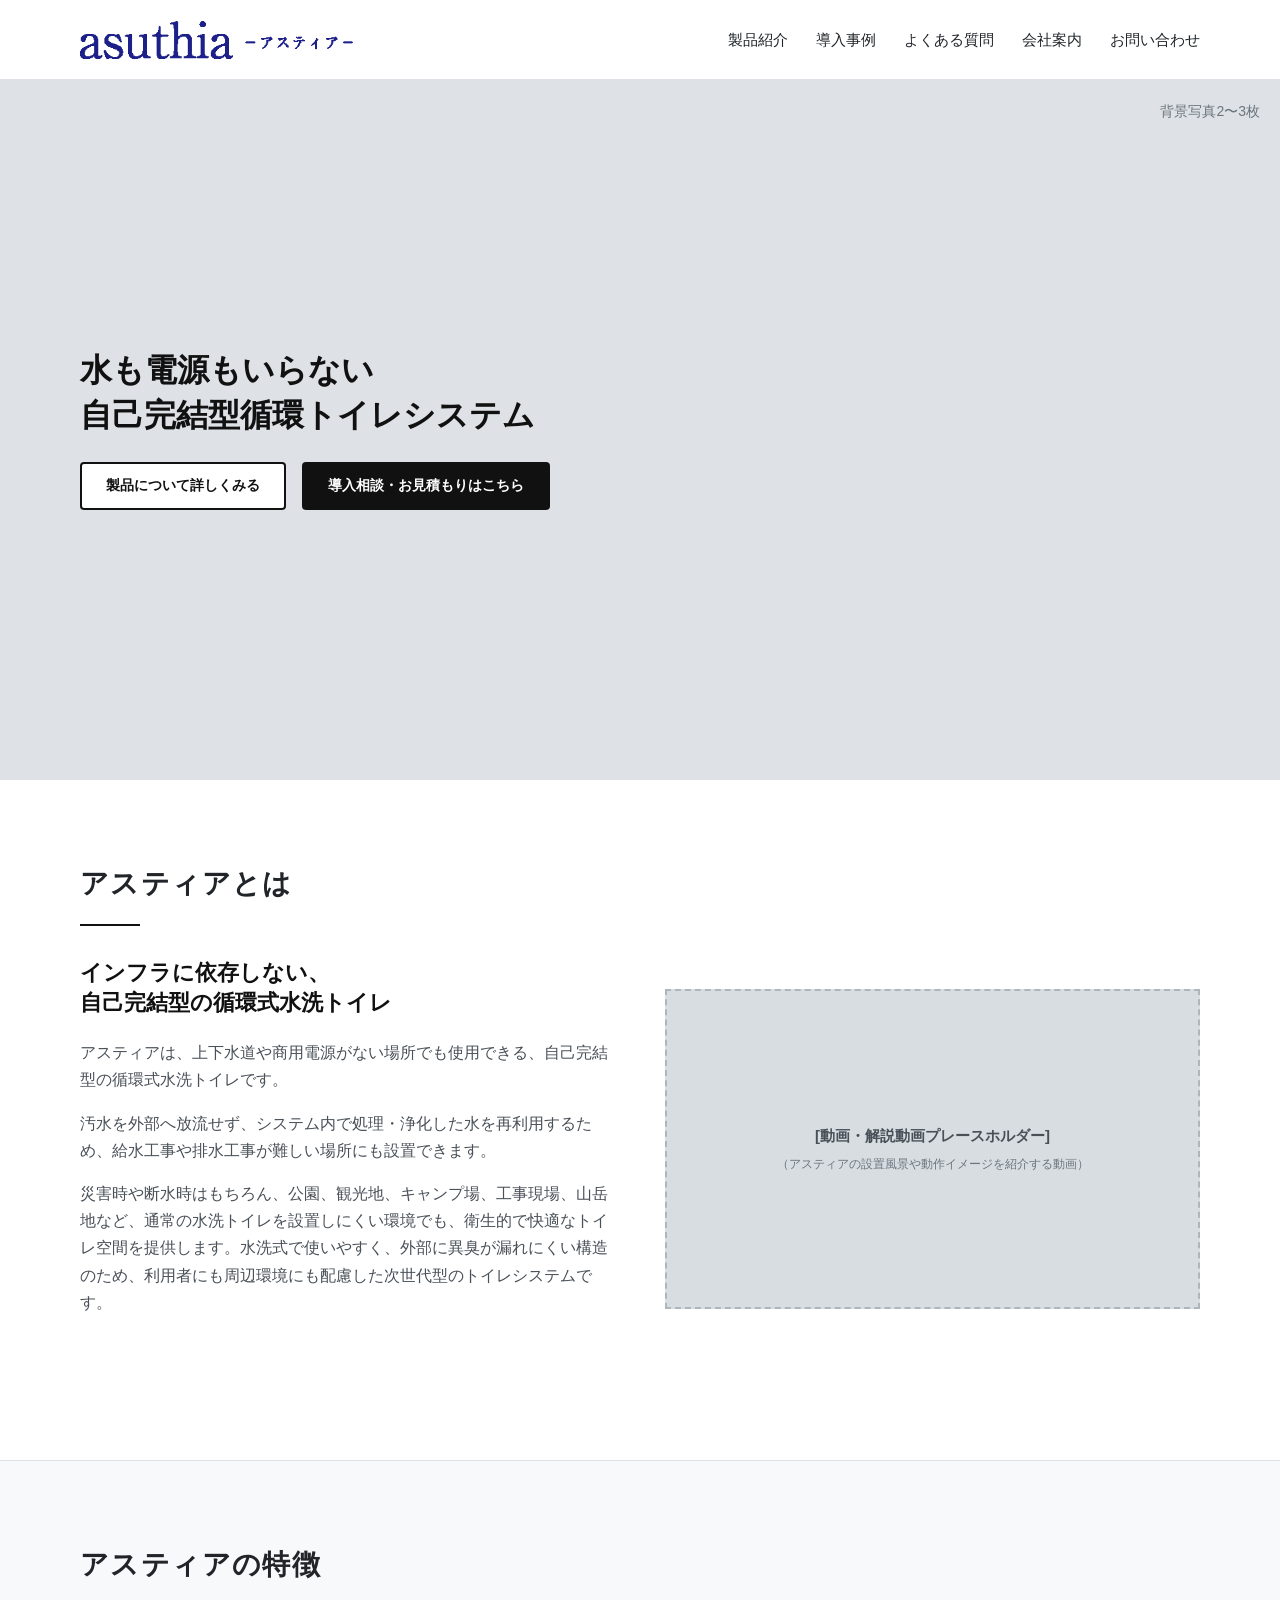
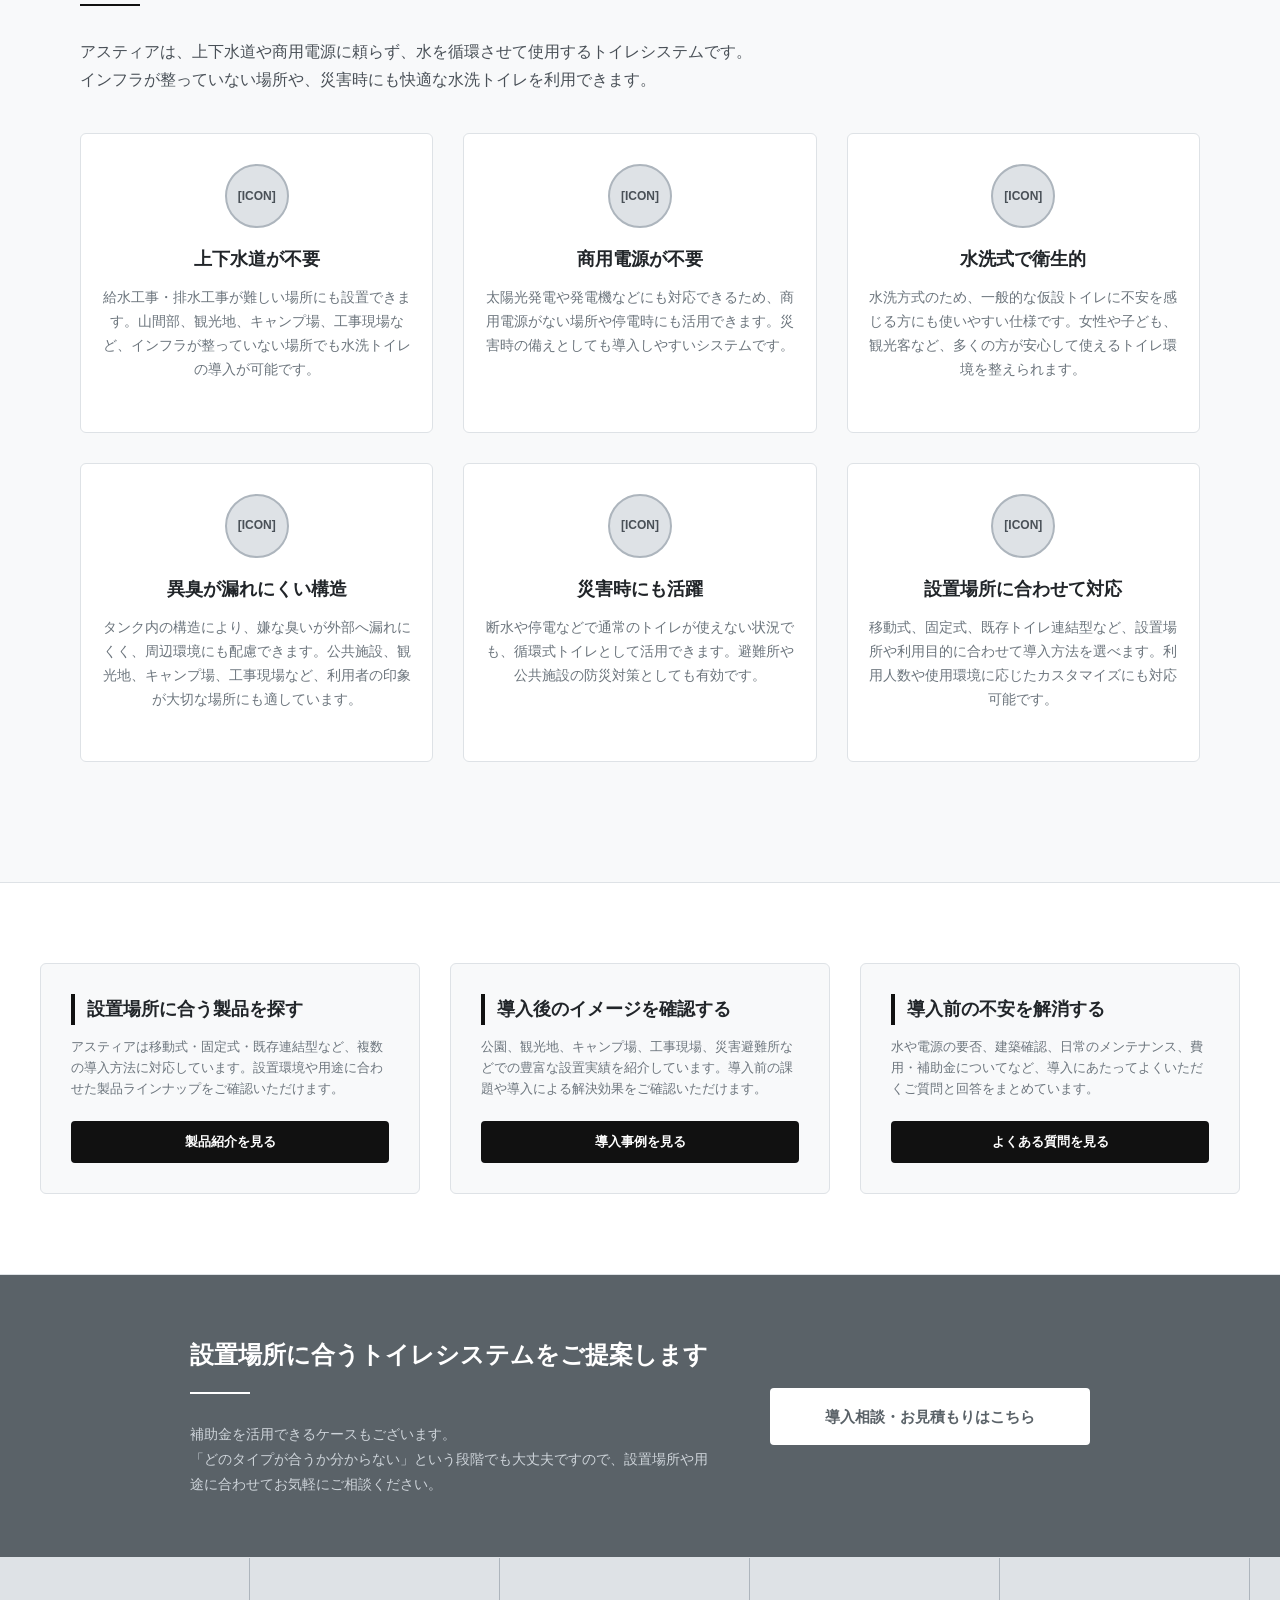
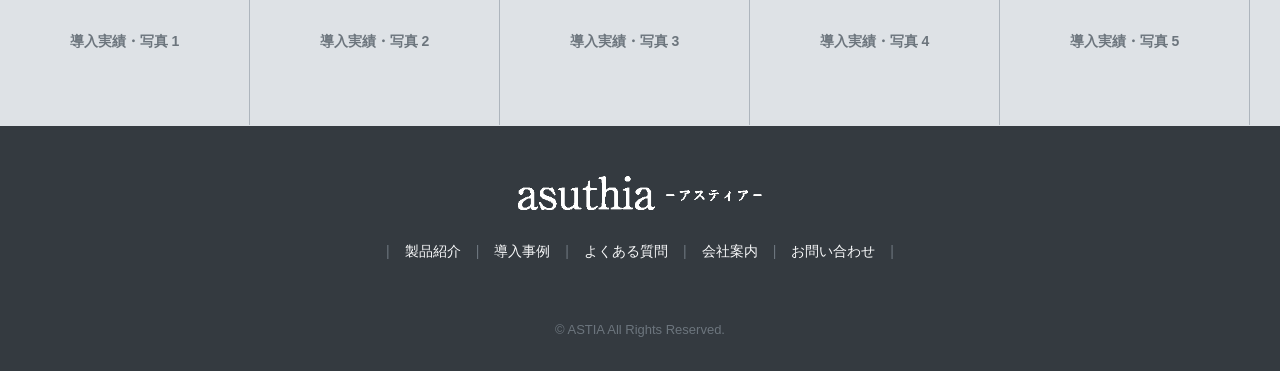
==== index.html @ 79b29692 "Initial commit with ASTIA wireframe updates" ====
<!DOCTYPE html>
<html lang="ja">
<head>
  <meta charset="UTF-8">
  <meta name="viewport" content="width=device-width, initial-scale=1.0">
  <title>ワイヤーフレーム：トップページ | アスティア (ASTIA)</title>
  <link rel="stylesheet" href="style.css">
</head>
<body>

  <!-- 共通ヘッダー -->
  <header class="site-header">
    <div class="header-inner">
      <a href="index.html" class="site-logo">
        <img src="logo.png" alt="asuthia -アスティア-">
      </a>
      <nav class="global-nav">
        <ul>
          <li><a href="product.html">製品紹介</a></li>
          <li><a href="cases.html">導入事例</a></li>
          <li><a href="faq.html">よくある質問</a></li>
          <li><a href="company.html">会社案内</a></li>
          <li><a href="contact.html">お問い合わせ</a></li>
        </ul>
      </nav>
    </div>
  </header>

  <main>
    <!-- 1-1. メインビジュアル (背景写真スライド余白なし・コピー及びCTAボタン) -->
    <section class="ph-mv-full">
      <div class="ph-mv-bg-label">背景写真2〜3枚</div>
      <div class="container" style="position: relative; z-index: 2; text-align: left;">
        <h1 style="font-size: 32px; font-weight: 800; color: #111; line-height: 1.4; margin-bottom: 24px;">
          水も電源もいらない<br>
          自己完結型循環トイレシステム
        </h1>
        <div class="btn-group btn-group-fv">
          <a href="product.html" class="btn btn-secondary">製品について詳しくみる</a>
          <a href="contact.html" class="btn btn-primary">導入相談・お見積もりはこちら</a>
        </div>
      </div>
    </section>

    <!-- 1-2. アスティアとは（テキスト＋動画） -->
    <section class="section">
      <div class="container">
        <h2 class="section-title">アスティアとは</h2>
        <div class="grid-2">
          <div class="text-area">
            <h3 style="font-size: 22px; font-weight: 700; margin-bottom: 20px; line-height: 1.4; color: var(--color-black);">
              インフラに依存しない、<br>自己完結型の循環式水洗トイレ
            </h3>
            <p style="color: #495057; margin-bottom: 16px; line-height: 1.7;">
              アスティアは、上下水道や商用電源がない場所でも使用できる、自己完結型の循環式水洗トイレです。
            </p>
            <p style="color: #495057; margin-bottom: 16px; line-height: 1.7;">
              汚水を外部へ放流せず、システム内で処理・浄化した水を再利用するため、給水工事や排水工事が難しい場所にも設置できます。
            </p>
            <p style="color: #495057; margin-bottom: 24px; line-height: 1.7;">
              災害時や断水時はもちろん、公園、観光地、キャンプ場、工事現場、山岳地など、通常の水洗トイレを設置しにくい環境でも、衛生的で快適なトイレ空間を提供します。水洗式で使いやすく、外部に異臭が漏れにくい構造のため、利用者にも周辺環境にも配慮した次世代型のトイレシステムです。
            </p>
          </div>
          <div class="video-area">
            <div class="placeholder-box ph-video">
              [動画・解説動画プレースホルダー]<br>
              <span class="sub-label">（アスティアの設置風景や動作イメージを紹介する動画）</span>
            </div>
          </div>
        </div>
      </div>
    </section>

    <!-- 1-3. アスティアの特徴 -->
    <section class="section bg-light">
      <div class="container">
        <h2 class="section-title">アスティアの特徴</h2>
        <p class="lead-text text-left" style="margin-bottom: 40px; line-height: 1.7; color: #495057; max-width: 900px;">
          アスティアは、上下水道や商用電源に頼らず、水を循環させて使用するトイレシステムです。<br>
          インフラが整っていない場所や、災害時にも快適な水洗トイレを利用できます。
        </p>
        <div class="grid-3">
          <!-- 特徴1 -->
          <div class="feature-card">
            <div class="feature-icon-ph">[ICON]</div>
            <h3 class="card-title">上下水道が不要</h3>
            <p class="card-text">
              給水工事・排水工事が難しい場所にも設置できます。山間部、観光地、キャンプ場、工事現場など、インフラが整っていない場所でも水洗トイレの導入が可能です。
            </p>
          </div>
          <!-- 特徴2 -->
          <div class="feature-card">
            <div class="feature-icon-ph">[ICON]</div>
            <h3 class="card-title">商用電源が不要</h3>
            <p class="card-text">
              太陽光発電や発電機などにも対応できるため、商用電源がない場所や停電時にも活用できます。災害時の備えとしても導入しやすいシステムです。
            </p>
          </div>
          <!-- 特徴3 -->
          <div class="feature-card">
            <div class="feature-icon-ph">[ICON]</div>
            <h3 class="card-title">水洗式で衛生的</h3>
            <p class="card-text">
              水洗方式のため、一般的な仮設トイレに不安を感じる方にも使いやすい仕様です。女性や子ども、観光客など、多くの方が安心して使えるトイレ環境を整えられます。
            </p>
          </div>
          <!-- 特徴4 -->
          <div class="feature-card">
            <div class="feature-icon-ph">[ICON]</div>
            <h3 class="card-title">異臭が漏れにくい構造</h3>
            <p class="card-text">
              タンク内の構造により、嫌な臭いが外部へ漏れにくく、周辺環境にも配慮できます。公共施設、観光地、キャンプ場、工事現場など、利用者の印象が大切な場所にも適しています。
            </p>
          </div>
          <!-- 特徴5 -->
          <div class="feature-card">
            <div class="feature-icon-ph">[ICON]</div>
            <h3 class="card-title">災害時にも活躍</h3>
            <p class="card-text">
              断水や停電などで通常のトイレが使えない状況でも、循環式トイレとして活用できます。避難所や公共施設の防災対策としても有効です。
            </p>
          </div>
          <!-- 特徴6 -->
          <div class="feature-card">
            <div class="feature-icon-ph">[ICON]</div>
            <h3 class="card-title">設置場所に合わせて対応</h3>
            <p class="card-text">
              移動式、固定式、既存トイレ連結型など、設置場所や利用目的に合わせて導入方法を選べます。利用人数や使用環境に応じたカスタマイズにも対応可能です。
            </p>
          </div>
        </div>
      </div>
    </section>

    <!-- 1-4〜1-6. 各種案内（製品紹介・導入事例・よくある質問：1行3カラム・SWELLカードグリッド形式） -->
    <section class="section">
      <div class="container" style="max-width: 1350px;">
        <div class="grid-3" style="align-items: stretch; gap: 30px; margin-bottom: 0;">
          
          <!-- 1. 製品紹介 -->
          <div class="card" style="padding: 30px; background-color: var(--color-bg-light); border: 1px solid var(--color-border); border-radius: 6px; display: flex; flex-direction: column; justify-content: space-between; box-sizing: border-box;">
            <div>
              <h3 style="font-size: 18px; font-weight: 700; margin-bottom: 12px; border-left: 4px solid var(--color-black); padding-left: 12px; text-align: left;">設置場所に合う製品を探す</h3>
              <p style="font-size: 13px; color: var(--color-text-muted); margin-bottom: 20px; text-align: left; line-height: 1.6; min-height: 64px;">
                アスティアは移動式・固定式・既存連結型など、複数の導入方法に対応しています。設置環境や用途に合わせた製品ラインナップをご確認いただけます。
              </p>
            </div>
            <a href="product.html" class="btn btn-primary btn-sm" style="width: 100%; text-align: center;">製品紹介を見る</a>
          </div>

          <!-- 2. 導入事例 -->
          <div class="card" style="padding: 30px; background-color: var(--color-bg-light); border: 1px solid var(--color-border); border-radius: 6px; display: flex; flex-direction: column; justify-content: space-between; box-sizing: border-box;">
            <div>
              <h3 style="font-size: 18px; font-weight: 700; margin-bottom: 12px; border-left: 4px solid var(--color-black); padding-left: 12px; text-align: left;">導入後のイメージを確認する</h3>
              <p style="font-size: 13px; color: var(--color-text-muted); margin-bottom: 20px; text-align: left; line-height: 1.6; min-height: 64px;">
                公園、観光地、キャンプ場、工事現場、災害避難所などでの豊富な設置実績を紹介しています。導入前の課題や導入による解決効果をご確認いただけます。
              </p>
            </div>
            <a href="cases.html" class="btn btn-primary btn-sm" style="width: 100%; text-align: center;">導入事例を見る</a>
          </div>

          <!-- 3. よくある質問 -->
          <div class="card" style="padding: 30px; background-color: var(--color-bg-light); border: 1px solid var(--color-border); border-radius: 6px; display: flex; flex-direction: column; justify-content: space-between; box-sizing: border-box;">
            <div>
              <h3 style="font-size: 18px; font-weight: 700; margin-bottom: 12px; border-left: 4px solid var(--color-black); padding-left: 12px; text-align: left;">導入前の不安を解消する</h3>
              <p style="font-size: 13px; color: var(--color-text-muted); margin-bottom: 20px; text-align: left; line-height: 1.6; min-height: 64px;">
                水や電源の要否、建築確認、日常のメンテナンス、費用・補助金についてなど、導入にあたってよくいただくご質問と回答をまとめています。
              </p>
            </div>
            <a href="faq.html" class="btn btn-primary btn-sm" style="width: 100%; text-align: center;">よくある質問を見る</a>
          </div>

        </div>
      </div>
    </section>
  </main>

  <!-- フッター前CTAセクション -->
  <section class="footer-cta-section">
    <div class="container">
      <div class="footer-cta-inner" style="max-width: 900px; padding: 0;">
        <div class="grid-2" style="grid-template-columns: 1.6fr 1fr; gap: 40px; align-items: center; text-align: left; margin-bottom: 0;">
          <div>
            <h3 style="margin-bottom: 12px;">設置場所に合うトイレシステムをご提案します</h3>
            <p style="margin: 0; font-size: 14px;">補助金を活用できるケースもございます。<br>「どのタイプが合うか分からない」という段階でも大丈夫ですので、設置場所や用途に合わせてお気軽にご相談ください。</p>
          </div>
          <div style="text-align: right;">
            <a href="contact.html" class="btn btn-secondary" style="display: inline-block; width: 100%; max-width: 320px; text-align: center; box-sizing: border-box;">導入相談・お見積もりはこちら</a>
          </div>
        </div>
      </div>
    </div>
  </section>

  <!-- 無限スライダーセクション -->
  <section class="infinite-slider-section">
    <div class="slider-container">
      <div class="slider-track">
        <div class="slider-item">導入実績・写真 1</div>
        <div class="slider-item">導入実績・写真 2</div>
        <div class="slider-item">導入実績・写真 3</div>
        <div class="slider-item">導入実績・写真 4</div>
        <div class="slider-item">導入実績・写真 5</div>
        <div class="slider-item">導入実績・写真 6</div>
        <!-- ループ用（無限スクロール実現のために同一内容を複製） -->
        <div class="slider-item">導入実績・写真 1</div>
        <div class="slider-item">導入実績・写真 2</div>
        <div class="slider-item">導入実績・写真 3</div>
        <div class="slider-item">導入実績・写真 4</div>
        <div class="slider-item">導入実績・写真 5</div>
        <div class="slider-item">導入実績・写真 6</div>
      </div>
    </div>
  </section>

  <!-- 共通フッター -->
  <footer class="site-footer">
    <div class="container">
      <div class="footer-inner" style="display: flex; flex-direction: column; align-items: center; gap: 30px; margin-bottom: 30px;">
        <div class="footer-logo-area">
          <a href="index.html" class="footer-logo">
            <img src="logo.png" alt="asuthia -アスティア-">
          </a>
        </div>
        <div class="footer-links" style="display: flex; flex-wrap: wrap; justify-content: center; align-items: center; gap: 10px 15px; font-size: 14px; color: #6c757d;">
          <span>|</span>
          <a href="product.html" style="color: #f8f9fa;">製品紹介</a>
          <span>|</span>
          <a href="cases.html" style="color: #f8f9fa;">導入事例</a>
          <span>|</span>
          <a href="faq.html" style="color: #f8f9fa;">よくある質問</a>
          <span>|</span>
          <a href="company.html" style="color: #f8f9fa;">会社案内</a>
          <span>|</span>
          <a href="contact.html" style="color: #f8f9fa;">お問い合わせ</a>
          <span>|</span>
        </div>
      </div>
      <div class="copyright" style="text-align: center;">
        &copy; ASTIA All Rights Reserved.
      </div>
    </div>
  </footer>

  <script src="script.js"></script>
</body>
</html>
---- style.css ----
@charset "UTF-8";

/* ==========================================================================
   WordPress Theme "SWELL" Wireframe Stylesheet
   Project: Astia (アスティア) Web Site Wireframe
   Color Palette: White, Black, Gray (Monochrome)
   Layout: Desktop Only (1440px assumed, Max Content Width 1200px, Centered)
   ========================================================================== */

:root {
  --color-white: #ffffff;
  --color-bg-light: #f8f9fa;
  --color-bg-gray: #f1f3f5;
  --color-border: #dee2e6;
  --color-border-dark: #adb5bd;
  --color-text-main: #212529;
  --color-text-muted: #6c757d;
  --color-black: #111111;
  
  --font-family-main: -apple-system, BlinkMacSystemFont, "Helvetica Neue", "Segoe UI", "Hiragino Kaku Gothic ProN", "Hiragino Sans", "Meiryo", sans-serif;
  --max-width-container: 1200px;
}

* {
  box-sizing: border-box;
  margin: 0;
  padding: 0;
}

body {
  font-family: var(--font-family-main);
  color: var(--color-text-main);
  background-color: var(--color-white);
  line-height: 1.7;
  font-size: 16px;
  min-width: 1280px; /* Desktop only assumed */
}

a {
  color: inherit;
  text-decoration: none;
  transition: opacity 0.2s ease, color 0.2s ease;
}

a:hover {
  opacity: 0.7;
}

ul, ol {
  list-style: none;
}

img {
  max-width: 100%;
  height: auto;
  display: block;
}

/* --- Container & Layout --- */
.container {
  width: 100%;
  max-width: var(--max-width-container);
  margin: 0 auto;
  padding: 0 40px;
}

.section {
  padding: 80px 0;
  border-bottom: 1px solid var(--color-border);
}

.section.bg-light {
  background-color: var(--color-bg-light);
}

.section.bg-gray {
  background-color: var(--color-bg-gray);
}

/* --- Wireframe Notice Bar (UI Prototype Indicator) --- */
.wireframe-notice {
  background-color: #212529;
  color: #f8f9fa;
  font-size: 13px;
  padding: 10px 0;
  text-align: center;
  border-bottom: 1px solid #495057;
}
.wireframe-notice span {
  display: inline-block;
  margin: 0 10px;
  padding: 2px 8px;
  background: #343a40;
  border-radius: 3px;
}

/* --- Common Header (SWELL Style) --- */
.site-header {
  background-color: var(--color-white);
  border-bottom: 1px solid var(--color-border); /* 下線を薄いグレーに変更 */
  position: sticky;
  top: 0;
  z-index: 1000;
  height: 80px;
  display: flex;
  align-items: center;
}

.header-inner {
  display: flex;
  justify-content: space-between;
  align-items: center;
  width: 100%;
  max-width: var(--max-width-container);
  margin: 0 auto;
  padding: 0 40px;
}

.site-logo {
  display: inline-flex;
  align-items: center;
}

.site-logo img {
  height: 38px;
  width: auto;
  display: block;
}

.logo-placeholder {
  width: 180px;
  height: 44px;
  background-color: #e9ecef;
  border: 2px solid #ced4da;
  display: flex;
  align-items: center;
  justify-content: center;
  font-weight: bold;
  font-size: 14px;
  color: #495057;
  letter-spacing: 0.05em;
}

.global-nav ul {
  display: flex;
  align-items: center;
  gap: 28px;
}

.global-nav a {
  font-size: 15px;
  font-weight: 500;
  color: var(--color-text-main);
  padding: 8px 0;
  position: relative;
}

.global-nav a.active {
  font-weight: 700;
  border-bottom: 2px solid var(--color-black);
}

.header-cta {
  margin-left: 16px;
}

/* --- Footer CTA Section (フッター前CTAセクション：濃いめのグレー) --- */
.footer-cta-section {
  background-color: #5a6268; /* コンテンツヘッダーと同じグレーに変更 */
  color: #ffffff;
  padding: 60px 0;
  text-align: center;
  border-bottom: none;
}

.footer-cta-inner {
  max-width: 800px;
  margin: 0 auto;
  padding: 0 40px;
}

.footer-cta-section h3 {
  font-size: 24px;
  font-weight: 700;
  margin-bottom: 16px;
  color: #ffffff;
  position: relative;
  padding-bottom: 16px;
}

.footer-cta-section h3::after {
  content: "";
  display: block;
  width: 60px;
  height: 2px;
  background-color: #ffffff; /* 背景が濃いグレーのため白線に設定 */
  margin: 16px 0 0;
}

.footer-cta-section p {
  font-size: 15px;
  color: #ced4da;
  margin-bottom: 24px;
  line-height: 1.8;
}

.footer-cta-section .btn {
  background-color: #ffffff;
  color: #5a6268; /* 文字色をセクション背景色と同じに統一 */
  border-color: #ffffff;
}

.footer-cta-section .btn:hover {
  background-color: #f1f3f5;
  color: #5a6268;
}

/* --- Common Footer (SWELL Style) --- */
.site-footer {
  background-color: #343a40; /* 濃いめのグレーに変更 */
  color: #f8f9fa;
  padding: 50px 0 30px;
}

.footer-inner {
  display: flex;
  justify-content: space-between;
  align-items: flex-start;
  gap: 60px;
  margin-bottom: 40px;
}

.footer-logo-area {
  flex-shrink: 0;
}

.footer-logo img {
  height: 34px;
  width: auto;
  display: block;
  filter: brightness(0) invert(1); /* 濃い背景用にロゴを白く反転 */
}

.footer-sitemap {
  display: grid;
  grid-template-columns: repeat(3, 1fr);
  gap: 40px;
}

.footer-sitemap h4 {
  font-size: 15px;
  font-weight: bold;
  color: #ffffff;
  margin-bottom: 16px;
  border-bottom: 1px solid #495057;
  padding-bottom: 8px;
}

.footer-sitemap ul li {
  margin-bottom: 12px;
}

.footer-sitemap ul a {
  font-size: 14px;
  color: #ced4da;
}

.copyright {
  text-align: center;
  font-size: 13px;
  color: #6c757d;
  border-top: 1px solid #343a40;
  padding-top: 24px;
}

/* --- Buttons --- */
.btn {
  display: inline-flex;
  align-items: center;
  justify-content: center;
  padding: 14px 32px;
  font-size: 15px;
  font-weight: 600;
  border-radius: 4px;
  cursor: pointer;
  text-align: center;
  transition: all 0.2s ease;
  white-space: nowrap;
}

.btn-primary {
  background-color: var(--color-black);
  color: var(--color-white);
  border: 2px solid var(--color-black);
}

.btn-primary:hover {
  background-color: #343a40;
  border-color: #343a40;
  opacity: 1;
}

.btn-secondary {
  background-color: var(--color-white);
  color: var(--color-black);
  border: 2px solid var(--color-black);
}

.btn-secondary:hover {
  background-color: #f1f3f5;
  opacity: 1;
}

.btn-lg {
  padding: 18px 44px;
  font-size: 16px;
}

.btn-sm {
  padding: 8px 20px;
  font-size: 13px;
}

.btn-group {
  display: flex;
  gap: 16px;
  justify-content: center;
  flex-wrap: wrap;
  margin-top: 24px;
}

.section-title {
  font-size: 28px;
  font-weight: 700;
  text-align: left; /* センター寄せから左揃えに変更 */
  margin-bottom: 16px;
  letter-spacing: 0.05em;
  position: relative;
  padding-bottom: 16px;
}

.section-title::after {
  content: "";
  display: block;
  width: 60px;
  height: 2px;
  background-color: var(--color-black);
  margin: 16px 0 0; /* アンダーラインを左寄せに調整 */
}

.lead-text {
  text-align: center;
  font-size: 16px;
  color: var(--color-text-muted);
  max-width: 800px;
  margin: 0 auto 40px;
}

.lead-text.text-left {
  text-align: left;
  margin: 0 0 30px 0;
}

.page-header {
  background-color: #5a6268; /* やや薄めのミディアムグレーに変更 */
  padding: 90px 0; /* 高さをさらに1.5倍に拡張（60px -> 90px） */
  border-bottom: 1px solid #6c757d; /* 境界線も少し薄めのグレーに調整 */
}

.page-title {
  font-size: 22px; /* フォントを小さく調整（32px -> 22px） */
  font-weight: 700;
  color: #ffffff; /* フォントカラーを白に変更 */
  margin-bottom: 0; /* 下部マージンを排除しセンター配置を均等に */
}

/* --- Breadcrumb --- */
.breadcrumb {
  font-size: 13px;
  color: var(--color-text-muted);
  margin-bottom: 16px;
}
.breadcrumb a {
  color: var(--color-text-muted);
}
.breadcrumb span {
  margin: 0 8px;
}

/* --- Placeholders --- */
.placeholder-box {
  background-color: #e9ecef;
  border: 2px dashed #adb5bd;
  color: #495057;
  display: flex;
  flex-direction: column;
  align-items: center;
  justify-content: center;
  text-align: center;
  padding: 30px;
  font-weight: 600;
  font-size: 15px;
  position: relative;
  overflow: hidden;
}

.placeholder-box span.sub-label {
  font-size: 12px;
  font-weight: normal;
  color: #6c757d;
  margin-top: 6px;
}

.ph-mv {
  height: 480px;
  background-color: #dee2e6;
  border: 3px solid #ced4da;
  font-size: 20px;
}

/* FV (First View) Full Width (余白なし) */
.ph-mv-full {
  position: relative;
  width: 100%;
  height: 700px;
  background-color: #dee2e6;
  border-bottom: 2px solid var(--color-border);
  display: flex;
  align-items: center;
  justify-content: center;
  overflow: hidden;
}

.ph-mv-bg-label {
  position: absolute;
  top: 20px;
  right: 20px;
  font-size: 14px;
  color: #6c757d;
  font-weight: normal;
  z-index: 1;
}

.btn-group-fv {
  justify-content: flex-start;
}

.btn-group-fv .btn {
  padding: 10px 24px;
  font-size: 14px;
}

.ph-video {
  height: 320px;
  background-color: #d8dde2;
}

.ph-diagram {
  height: 380px;
  width: 100%;
  margin: 30px 0;
  background-color: #e2e6ea;
}

.ph-card-img {
  height: 200px;
  width: 100%;
}

.ph-gallery-img {
  height: 240px;
  width: 100%;
}

.ph-logo {
  height: 80px;
  width: 220px;
}

/* --- Layout Grids (SWELL Auto Layout style) --- */
.grid-2 {
  display: grid;
  grid-template-columns: 1fr 1fr;
  gap: 50px;
  align-items: center;
  margin-bottom: 40px;
}

.grid-3 {
  display: grid;
  grid-template-columns: repeat(3, 1fr);
  gap: 30px;
  margin-bottom: 40px;
}

.grid-4 {
  display: grid;
  grid-template-columns: repeat(4, 1fr);
  gap: 20px;
  margin-bottom: 40px;
}

/* --- Cards (SWELL Style) --- */
.card {
  background-color: var(--color-bg-light); /* 背景色を薄めのグレーに変更 */
  border: 1px solid var(--color-border);
  border-radius: 6px;
  overflow: hidden;
  display: flex;
  flex-direction: column;
  transition: border-color 0.2s ease, transform 0.2s ease;
}

.card:hover {
  border-color: var(--color-black);
}

.card-body {
  padding: 24px;
  display: flex;
  flex-direction: column;
  flex-grow: 1;
}

.card-title {
  font-size: 18px;
  font-weight: 700;
  margin-bottom: 12px;
}

.card-text {
  font-size: 14px;
  color: var(--color-text-muted);
  margin-bottom: 20px;
  flex-grow: 1;
}

/* Feature Card Specific */
.feature-card {
  text-align: center;
  padding: 30px 20px;
  background-color: #ffffff; /* 背景色を白に変更 */
  border: 1px solid var(--color-border);
  border-radius: 6px;
}

.feature-icon-ph {
  width: 64px;
  height: 64px;
  border-radius: 50%;
  background-color: #dee2e6;
  border: 2px solid #adb5bd;
  margin: 0 auto 16px;
  display: flex;
  align-items: center;
  justify-content: center;
  font-size: 12px;
  color: #495057;
  font-weight: bold;
}

/* Case Study Card Specific */
.case-card .badge-group {
  display: flex;
  gap: 8px;
  margin-bottom: 12px;
  flex-wrap: wrap;
}

.badge {
  display: inline-block;
  padding: 4px 10px;
  font-size: 12px;
  font-weight: 600;
  background-color: #e9ecef;
  color: #495057;
  border-radius: 4px;
  border: 1px solid #ced4da;
}

.badge-dark {
  background-color: #343a40;
  color: #fff;
  border-color: #343a40;
}

/* --- CTA Banner Blocks (SWELL Style) --- */
.cta-banner {
  background-color: var(--color-bg-gray);
  border: 2px solid var(--color-border);
  border-radius: 8px;
  padding: 60px 40px;
  text-align: center;
  margin: 50px 0;
}

.cta-banner h3 {
  font-size: 24px;
  font-weight: 700;
  margin-bottom: 16px;
}

.cta-banner p {
  font-size: 15px;
  color: var(--color-text-muted);
  margin-bottom: 24px;
  max-width: 600px;
  margin-left: auto;
  margin-right: auto;
}

/* --- FAQ Styles (Static clean style) --- */
.faq-list {
  max-width: 900px;
  margin: 0 auto 20px;
}

.faq-item-static {
  padding: 28px 0;
  border-bottom: 1px solid var(--color-border);
}

.faq-item-static:last-child {
  border-bottom: none;
}

.faq-q-row {
  display: flex;
  align-items: center;
  gap: 16px;
  margin-bottom: 14px;
}

.faq-icon-q {
  display: flex;
  align-items: center;
  justify-content: center;
  width: 28px;
  height: 28px;
  background-color: #212529; /* ダークグレーのQマークスクエア */
  color: #ffffff;
  font-weight: 800;
  font-size: 13px;
  border-radius: 4px;
  flex-shrink: 0;
}

.faq-question-text {
  font-size: 16px;
  font-weight: 700;
  color: var(--color-black);
  margin: 0;
  line-height: 1.5;
}

.faq-a-row {
  display: flex;
  align-items: flex-start;
  gap: 16px;
}

.faq-icon-a {
  display: flex;
  align-items: center;
  justify-content: center;
  width: 28px;
  height: 28px;
  background-color: #6c757d; /* ミディアムグレーのAマークスクエア */
  color: #ffffff;
  font-weight: 800;
  font-size: 13px;
  border-radius: 4px;
  flex-shrink: 0;
}

.faq-answer-text {
  font-size: 15px;
  color: var(--color-text-main);
  line-height: 1.8;
  padding-top: 2px;
  margin: 0;
}

.faq-nav {
  display: grid;
  grid-template-columns: repeat(3, 1fr); /* 3つずつの2行グリッド */
  gap: 14px;
  max-width: 900px;
  margin: 0 auto 50px;
}

.faq-nav a {
  display: block;
  text-align: center;
  padding: 14px 20px;
  background-color: var(--color-bg-light);
  border: 1px solid var(--color-border);
  border-radius: 6px;
  font-size: 14px;
  font-weight: 600;
  color: var(--color-text-main);
  transition: all 0.2s ease;
}

.faq-nav a:hover {
  background-color: var(--color-black);
  color: var(--color-white);
  border-color: var(--color-black);
}

/* --- Tables (Comparison & Company Info) --- */
.table-wrapper {
  overflow-x: auto;
  margin: 30px 0 50px;
}

.custom-table {
  width: 100%;
  border-collapse: collapse;
  text-align: left;
  border: 1px solid var(--color-border);
}

.custom-table th, .custom-table td {
  padding: 18px 24px;
  border: 1px solid var(--color-border);
}

.custom-table th {
  background-color: #e9ecef;
  font-weight: 700;
  color: #212529;
  white-space: nowrap;
}

.custom-table tr:nth-child(even) td {
  background-color: #f8f9fa;
}

/* Compare table specific columns */
.compare-table th:nth-child(1) { width: 25%; }
.compare-table th:nth-child(2) { width: 25%; }
.compare-table th:nth-child(3) { width: 50%; }

/* Info table specific columns */
.info-table th { width: 25%; }
.info-table td { width: 75%; }

/* --- Lists & Boxes --- */
.check-list {
  margin: 20px 0;
}

.check-list li {
  position: relative;
  padding-left: 28px;
  margin-bottom: 14px;
  font-size: 15px;
}

.check-list li::before {
  content: "✓";
  position: absolute;
  left: 0;
  top: 0;
  font-weight: bold;
  color: #212529;
  background: #e9ecef;
  width: 20px;
  height: 20px;
  display: flex;
  align-items: center;
  justify-content: center;
  border-radius: 50%;
  font-size: 12px;
}

.info-box {
  background-color: var(--color-bg-light);
  border-left: 4px solid var(--color-black);
  padding: 24px;
  margin: 24px 0;
}

/* --- Form Styles (SWELL Style) --- */
.form-container {
  max-width: 800px;
  margin: 0 auto;
  background-color: var(--color-white);
  border: 1px solid var(--color-border);
  padding: 50px;
  border-radius: 8px;
}

.form-group {
  margin-bottom: 36px;
  padding-bottom: 30px;
  border-bottom: 1px solid #f1f3f5;
}

.form-group:last-of-type {
  border-bottom: none;
}

.form-label {
  display: block;
  font-size: 16px;
  font-weight: 700;
  margin-bottom: 12px;
  color: #212529;
}

.badge-req {
  display: inline-block;
  background-color: #212529;
  color: #ffffff;
  font-size: 11px;
  padding: 3px 8px;
  border-radius: 3px;
  margin-left: 10px;
  vertical-align: middle;
  font-weight: normal;
}

.badge-opt {
  display: inline-block;
  background-color: #adb5bd;
  color: #ffffff;
  font-size: 11px;
  padding: 3px 8px;
  border-radius: 3px;
  margin-left: 10px;
  vertical-align: middle;
  font-weight: normal;
}

.form-control {
  width: 100%;
  padding: 14px 18px;
  font-size: 15px;
  border: 1px solid #ced4da;
  border-radius: 4px;
  background-color: #fff;
  font-family: inherit;
  transition: border-color 0.2s ease;
}

.form-control:focus {
  outline: none;
  border-color: #212529;
  box-shadow: 0 0 0 3px rgba(33, 37, 41, 0.1);
}

.form-check-group {
  display: flex;
  flex-direction: column;
  gap: 6px;
  margin-top: 8px;
}

.form-check-label {
  display: flex;
  align-items: center;
  font-size: 15px;
  cursor: pointer;
  padding: 0;
  background-color: transparent;
  border: none;
  border-radius: 0;
  transition: opacity 0.2s ease;
}

.form-check-label:hover {
  opacity: 0.7;
}

.form-check-input {
  margin-right: 12px;
  width: 18px;
  height: 18px;
  accent-color: #212529;
}

.form-note {
  font-size: 13px;
  color: #6c757d;
  margin-top: 8px;
}

/* --- Template View Area --- */
.template-highlight {
  border: 3px double var(--color-black);
  padding: 40px;
  margin: 60px 0;
  background-color: #fdfdfd;
}
.template-header {
  background: var(--color-black);
  color: var(--color-white);
  padding: 10px 20px;
  font-size: 14px;
  font-weight: bold;
  display: inline-block;
  margin-bottom: 30px;
}

/* --- 無限スライダー --- */
.infinite-slider-section {
  padding: 0;
  background-color: #f8f9fa;
  overflow: hidden;
  border-top: 1px solid var(--color-border);
  border-bottom: 1px solid var(--color-border);
}

.slider-container {
  display: flex;
  overflow: hidden;
  width: 100%;
}

.slider-track {
  display: flex;
  gap: 0;
  animation: infinite-scroll 25s linear infinite;
  width: max-content;
}

.slider-item {
  width: 250px;
  height: 167px;
  background: #dee2e6;
  display: inline-flex;
  flex-direction: column;
  align-items: center;
  justify-content: center;
  border-radius: 0;
  flex-shrink: 0;
  font-size: 14px;
  color: #6c757d;
  font-weight: bold;
  border-right: 1px solid var(--color-border-dark);
}

@keyframes infinite-scroll {
  0% {
    transform: translateX(0);
  }
  100% {
    transform: translateX(-1500px); /* 250px * 6 items */
  }
}
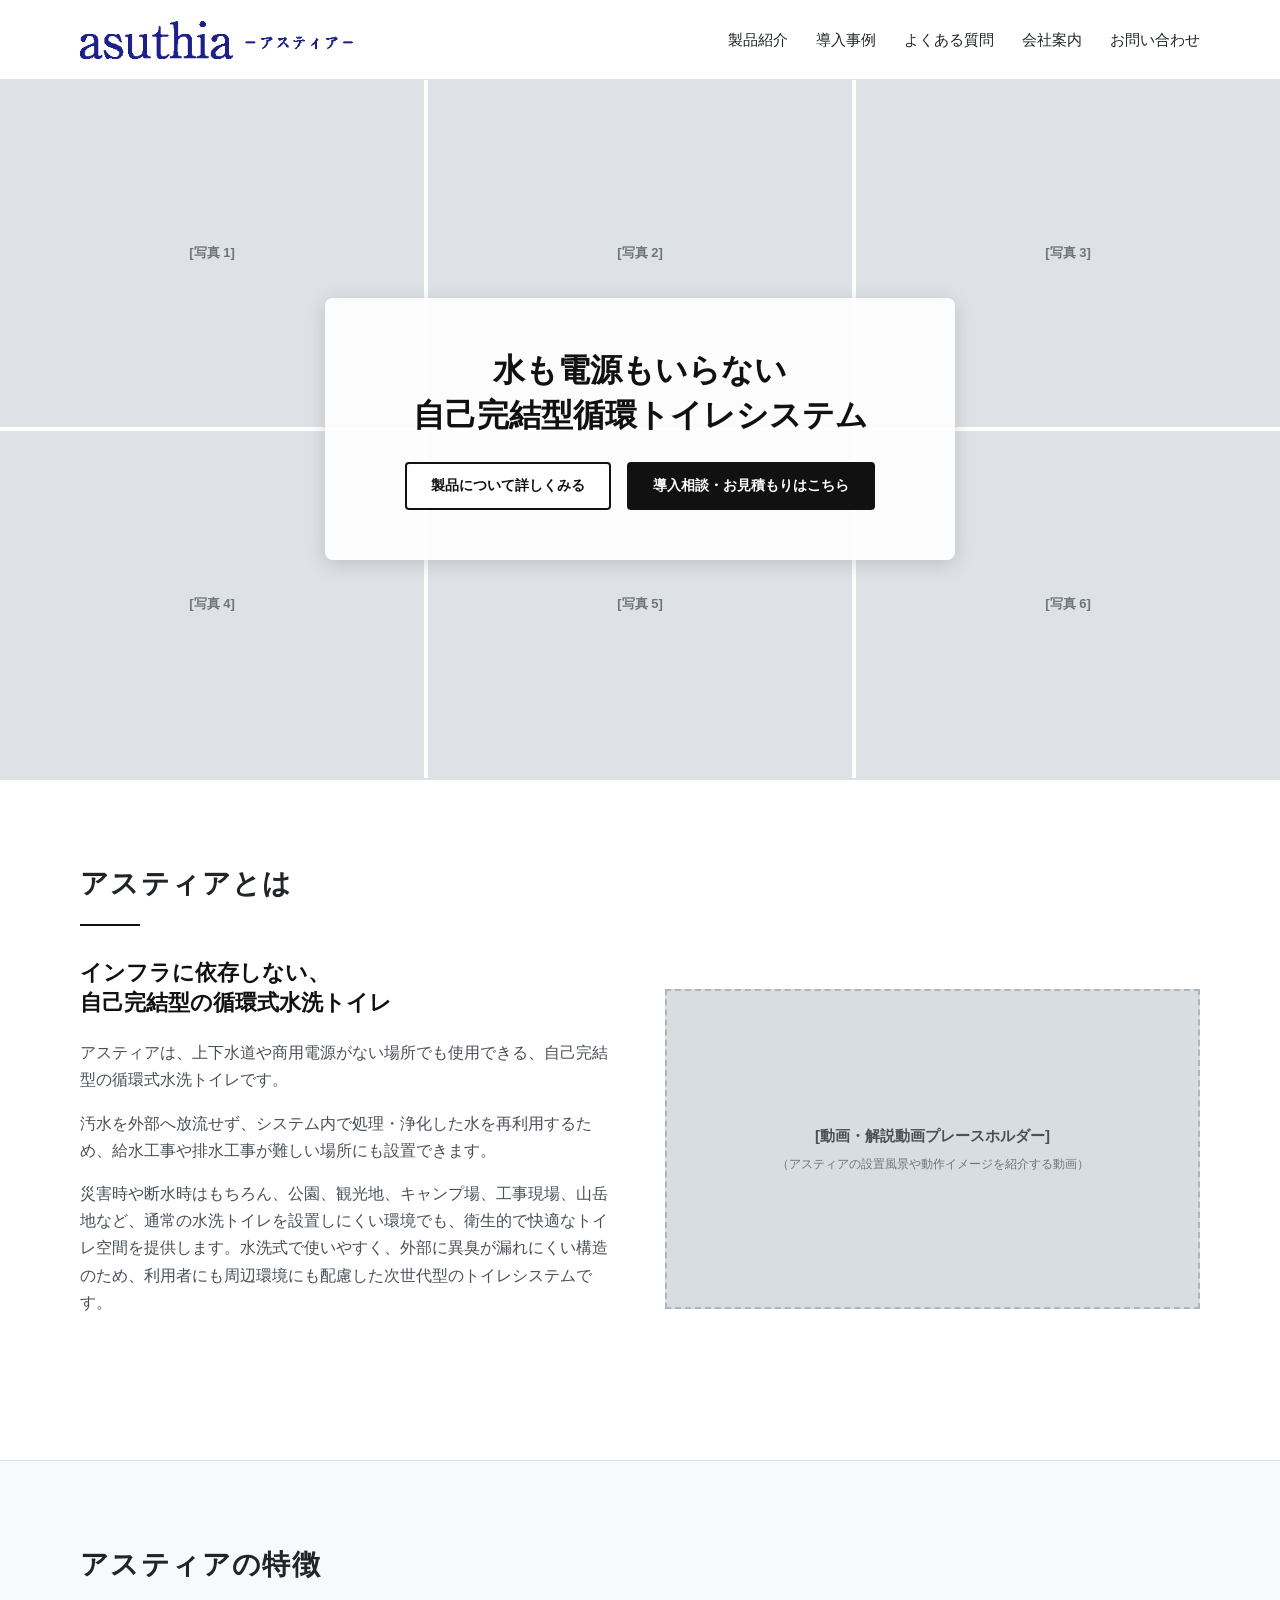
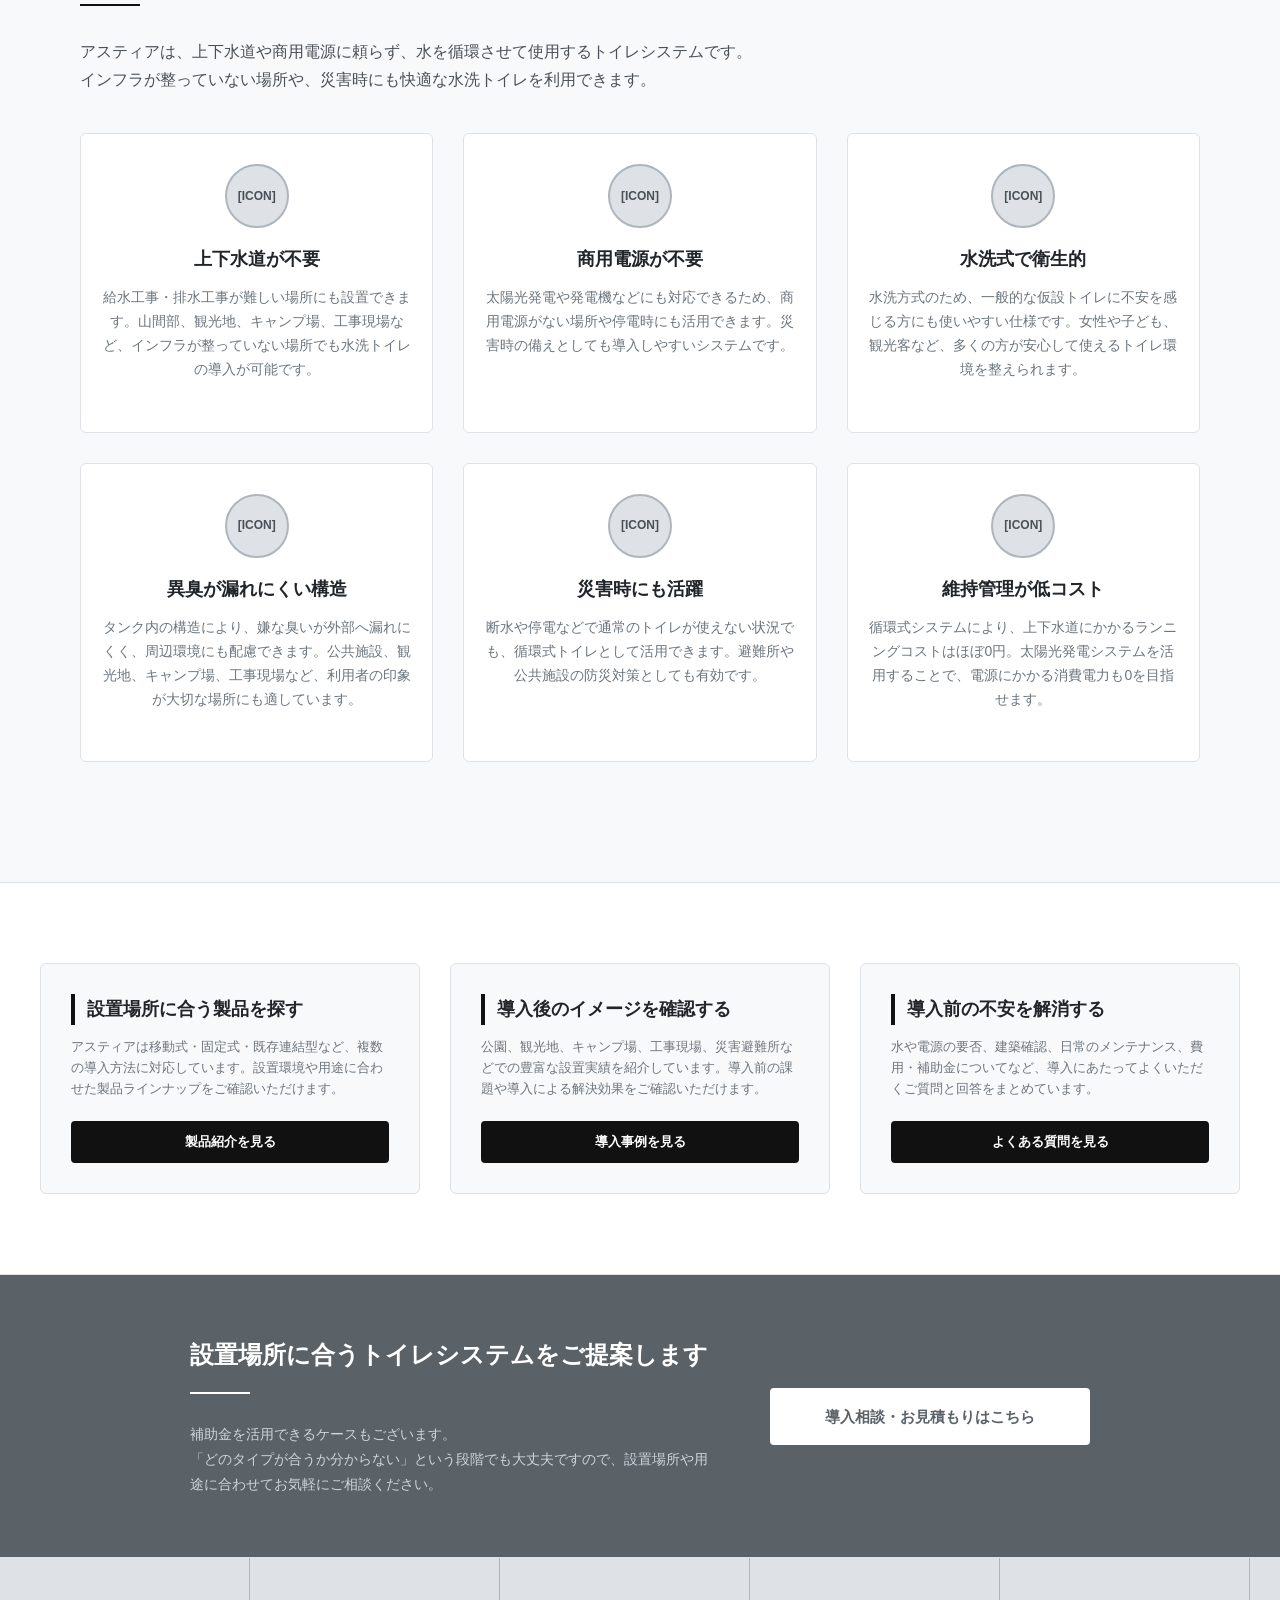
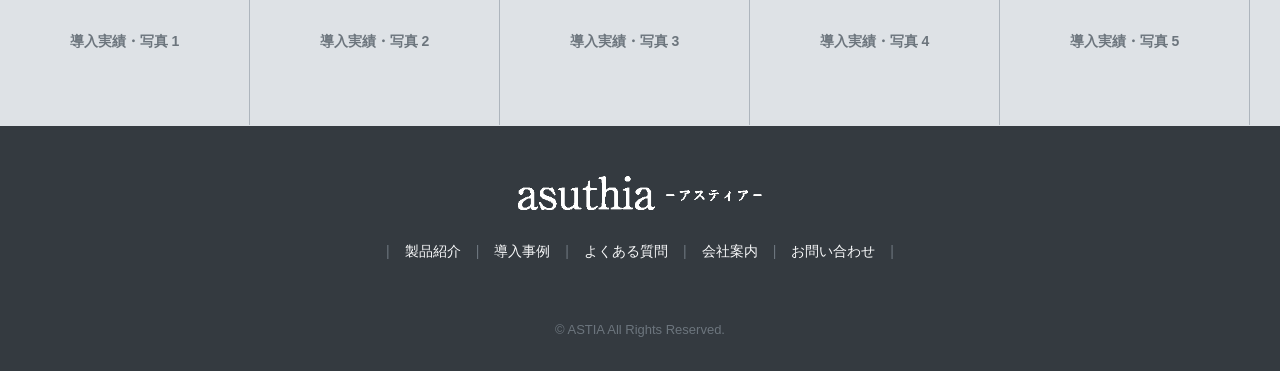
==== commit 371e81f6: "Update product layouts, contact form validation, and styling based on feedback" ====
--- a/index.html
+++ b/index.html
@@ -28,16 +28,28 @@
 
   <main>
     <!-- 1-1. メインビジュアル (背景写真スライド余白なし・コピー及びCTAボタン) -->
-    <section class="ph-mv-full">
-      <div class="ph-mv-bg-label">背景写真2〜3枚</div>
-      <div class="container" style="position: relative; z-index: 2; text-align: left;">
-        <h1 style="font-size: 32px; font-weight: 800; color: #111; line-height: 1.4; margin-bottom: 24px;">
-          水も電源もいらない<br>
-          自己完結型循環トイレシステム
-        </h1>
-        <div class="btn-group btn-group-fv">
-          <a href="product.html" class="btn btn-secondary">製品について詳しくみる</a>
-          <a href="contact.html" class="btn btn-primary">導入相談・お見積もりはこちら</a>
+    <section class="ph-mv-full" style="position: relative; padding: 0;">
+      <!-- 背景：3カラム2行の6枚写真プレースホルダー（白仕切り線入り） -->
+      <div class="mv-bg-grid" style="position: absolute; top: 0; left: 0; width: 100%; height: 100%; display: grid; grid-template-columns: repeat(3, 1fr); grid-template-rows: repeat(2, 1fr); gap: 4px; background-color: #fff; z-index: 1;">
+        <div style="background-color: #dee2e6; display: flex; align-items: center; justify-content: center; color: #6c757d; font-size: 13px; font-weight: bold;">[写真 1]</div>
+        <div style="background-color: #dee2e6; display: flex; align-items: center; justify-content: center; color: #6c757d; font-size: 13px; font-weight: bold;">[写真 2]</div>
+        <div style="background-color: #dee2e6; display: flex; align-items: center; justify-content: center; color: #6c757d; font-size: 13px; font-weight: bold;">[写真 3]</div>
+        <div style="background-color: #dee2e6; display: flex; align-items: center; justify-content: center; color: #6c757d; font-size: 13px; font-weight: bold;">[写真 4]</div>
+        <div style="background-color: #dee2e6; display: flex; align-items: center; justify-content: center; color: #6c757d; font-size: 13px; font-weight: bold;">[写真 5]</div>
+        <div style="background-color: #dee2e6; display: flex; align-items: center; justify-content: center; color: #6c757d; font-size: 13px; font-weight: bold;">[写真 6]</div>
+      </div>
+      
+      <!-- コンテンツエリア -->
+      <div class="container" style="position: relative; z-index: 2; text-align: center; width: 100%; display: flex; justify-content: center;">
+        <div style="background-color: rgba(255, 255, 255, 0.9); padding: 50px 80px; border-radius: 8px; display: inline-block; max-width: 800px; box-shadow: 0 4px 20px rgba(0,0,0,0.15); text-align: center;">
+          <h1 style="font-size: 32px; font-weight: 800; color: #111; line-height: 1.4; margin-bottom: 24px;">
+            水も電源もいらない<br>
+            自己完結型循環トイレシステム
+          </h1>
+          <div class="btn-group btn-group-fv" style="margin-top: 0; justify-content: center;">
+            <a href="product.html" class="btn btn-secondary">製品について詳しくみる</a>
+            <a href="contact.html" class="btn btn-primary">導入相談・お見積もりはこちら</a>
+          </div>
         </div>
       </div>
     </section>
@@ -123,9 +135,9 @@
           <!-- 特徴6 -->
           <div class="feature-card">
             <div class="feature-icon-ph">[ICON]</div>
-            <h3 class="card-title">設置場所に合わせて対応</h3>
-            <p class="card-text">
-              移動式、固定式、既存トイレ連結型など、設置場所や利用目的に合わせて導入方法を選べます。利用人数や使用環境に応じたカスタマイズにも対応可能です。
+            <h3 class="card-title">維持管理が低コスト</h3>
+            <p class="card-text">
+              循環式システムにより、上下水道にかかるランニングコストはほぼ0円。太陽光発電システムを活用することで、電源にかかる消費電力も0を目指せます。
             </p>
           </div>
         </div>
--- a/style.css
+++ b/style.css
@@ -951,3 +951,12 @@
   }
 }
 
+/* --- 共通: テキスト・見出し中央寄せ --- */
+.section-title.text-center {
+  text-align: center;
+}
+.section-title.text-center::after {
+  margin: 16px auto 0;
+}
+
+
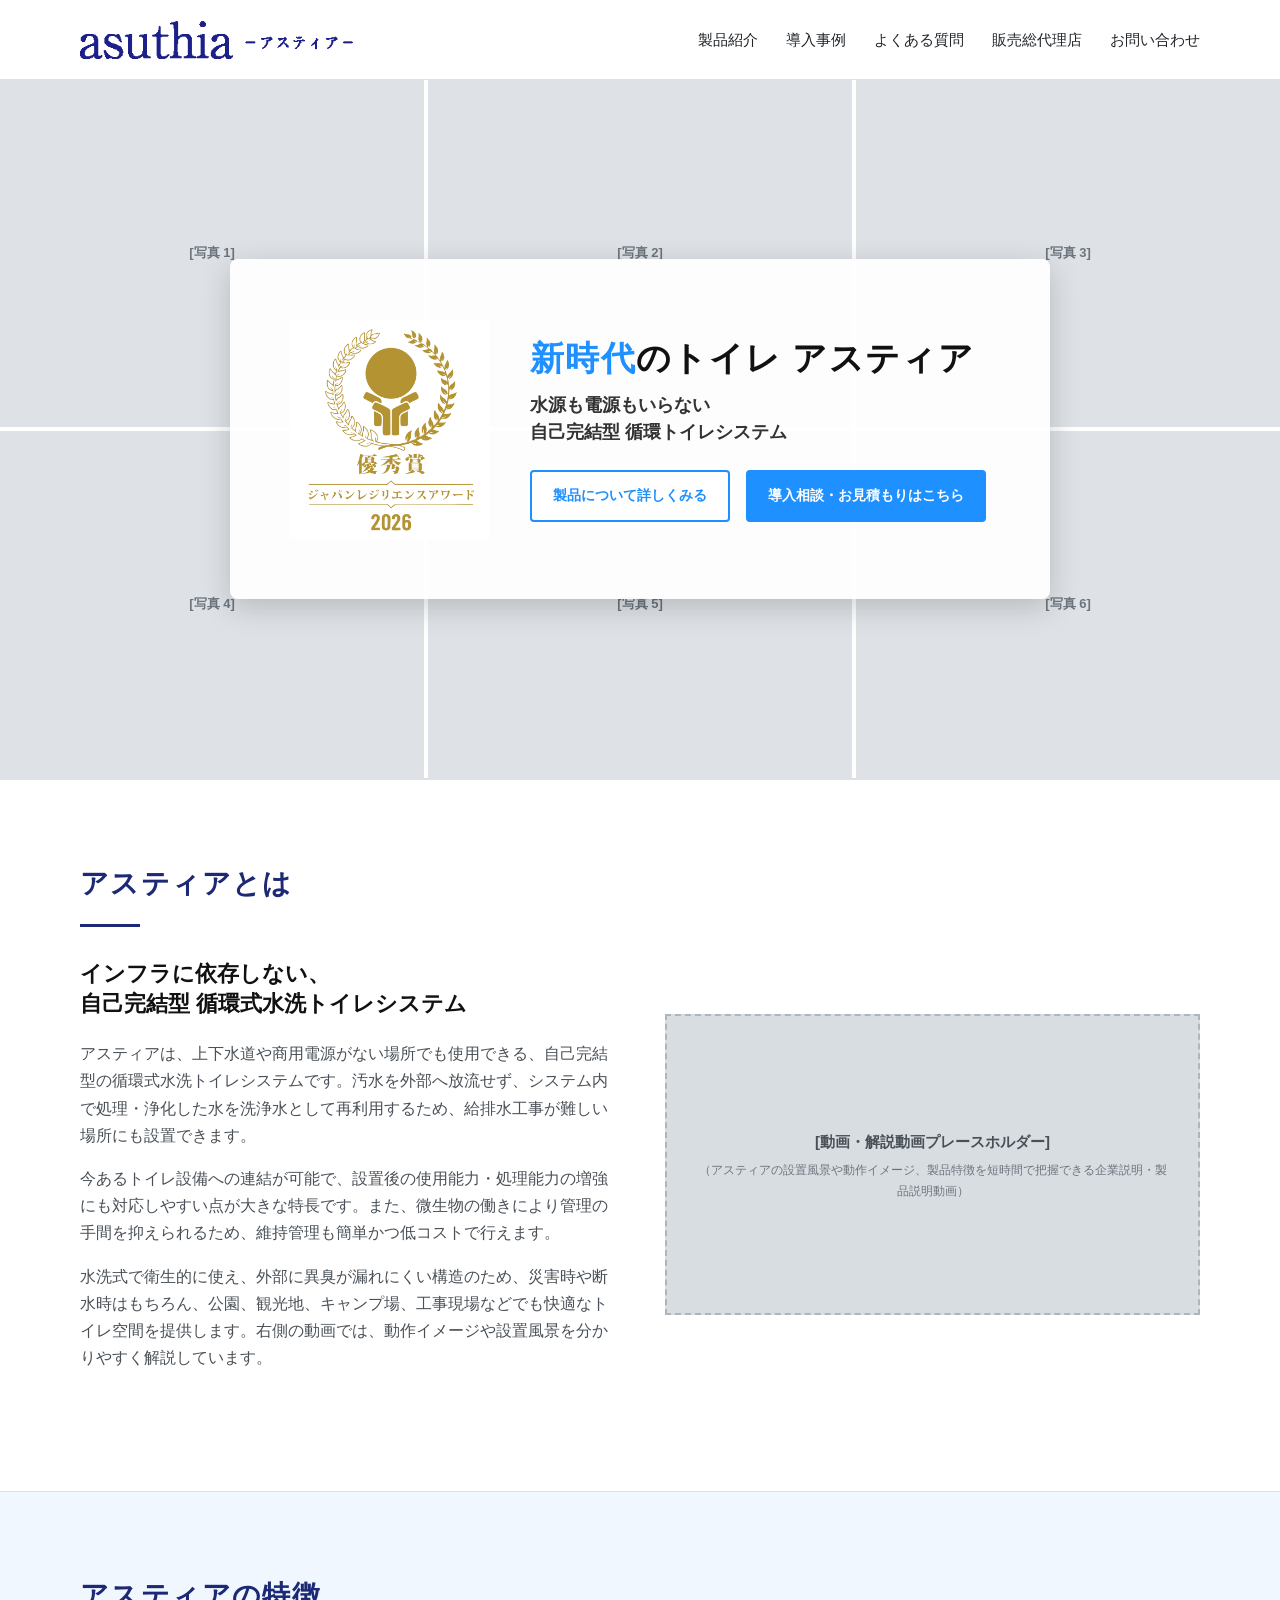
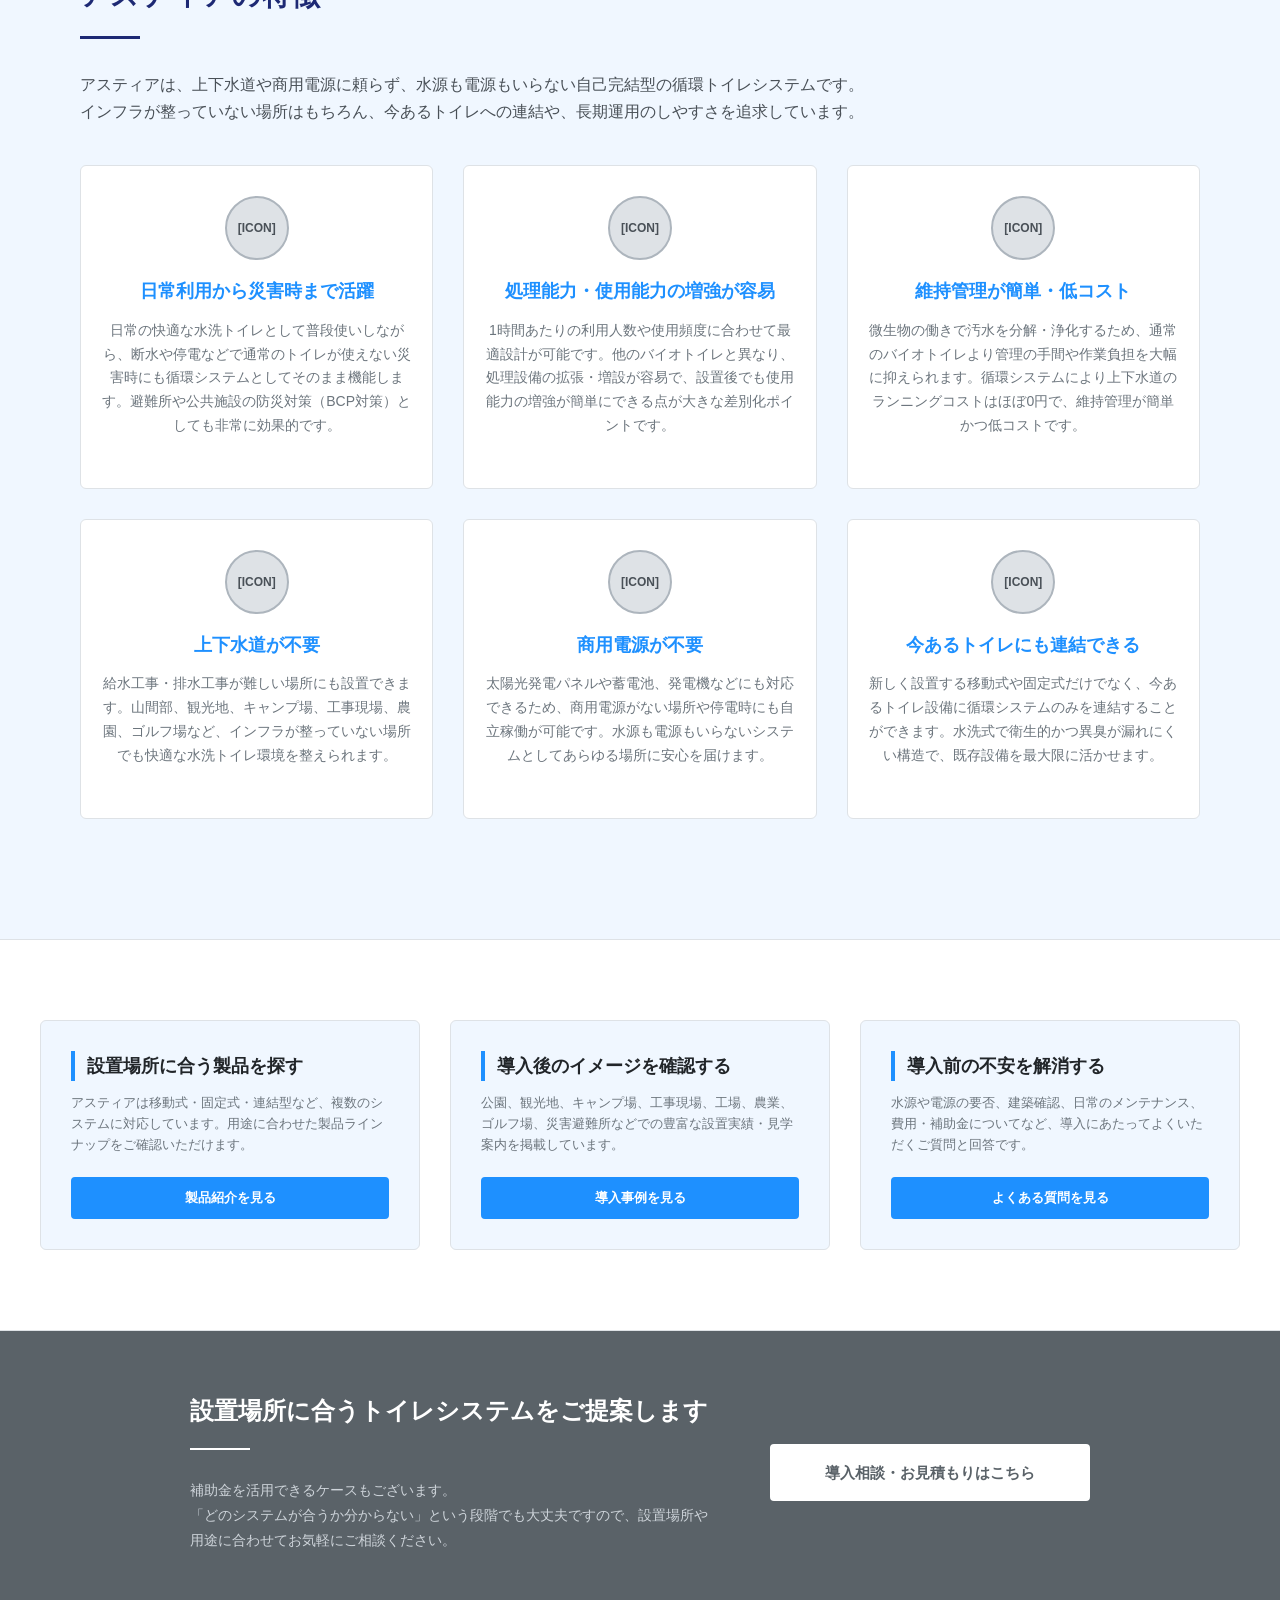
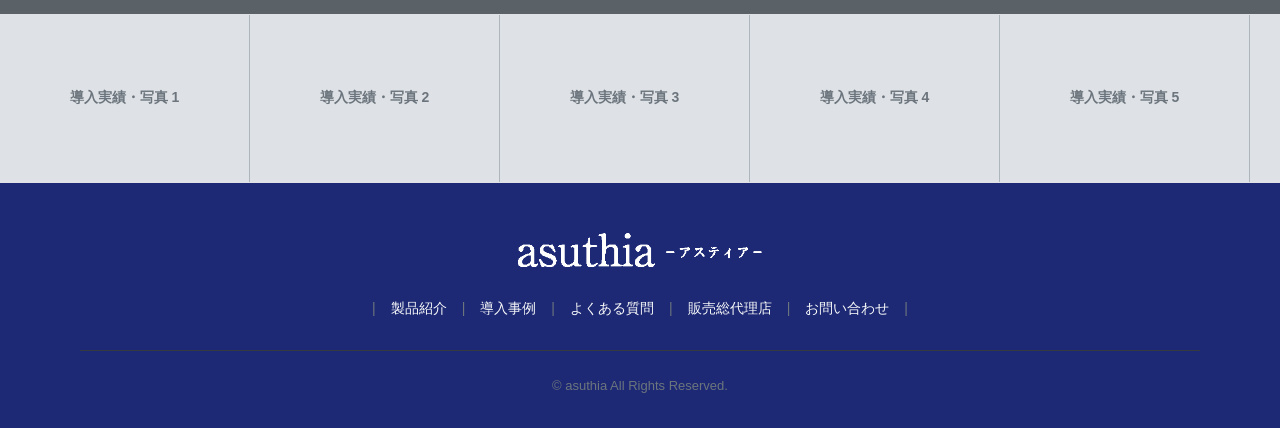
==== commit 5fef5665: "デザインおよびナビゲーション表記・ロゴ等の更新" ====
--- a/index.html
+++ b/index.html
@@ -19,7 +19,7 @@
           <li><a href="product.html">製品紹介</a></li>
           <li><a href="cases.html">導入事例</a></li>
           <li><a href="faq.html">よくある質問</a></li>
-          <li><a href="company.html">会社案内</a></li>
+          <li><a href="company.html">販売総代理店</a></li>
           <li><a href="contact.html">お問い合わせ</a></li>
         </ul>
       </nav>
@@ -41,15 +41,31 @@
       
       <!-- コンテンツエリア -->
       <div class="container" style="position: relative; z-index: 2; text-align: center; width: 100%; display: flex; justify-content: center;">
-        <div style="background-color: rgba(255, 255, 255, 0.9); padding: 50px 80px; border-radius: 8px; display: inline-block; max-width: 800px; box-shadow: 0 4px 20px rgba(0,0,0,0.15); text-align: center;">
-          <h1 style="font-size: 32px; font-weight: 800; color: #111; line-height: 1.4; margin-bottom: 24px;">
-            水も電源もいらない<br>
-            自己完結型循環トイレシステム
-          </h1>
-          <div class="btn-group btn-group-fv" style="margin-top: 0; justify-content: center;">
-            <a href="product.html" class="btn btn-secondary">製品について詳しくみる</a>
-            <a href="contact.html" class="btn btn-primary">導入相談・お見積もりはこちら</a>
-          </div>
+        <div style="background-color: rgba(255, 255, 255, 0.93); padding: 60px; border-radius: 8px; display: inline-block; max-width: 820px; width: 100%; box-shadow: 0 8px 30px rgba(0,0,0,0.18); text-align: center; box-sizing: border-box;">
+          
+          <div style="display: flex; align-items: center; justify-content: center; gap: 40px; text-align: left; max-width: 700px; margin: 0 auto;">
+            <!-- 左カラム：ロゴのみ -->
+            <div style="flex-shrink: 0; width: 200px; display: flex; justify-content: center;">
+              <img src="resilience-award.png" alt="ジャパン・レジリエンス・アワード2026 優秀賞受賞" style="height: 220px; width: auto; display: block;">
+            </div>
+            
+            <!-- 右カラム：キャッチコピーとボタン -->
+            <div style="flex: 1; max-width: 480px;">
+              <h1 style="font-size: 34px; font-weight: 800; color: #111; line-height: 1.3; margin: 0 0 12px 0; letter-spacing: 0.04em; white-space: nowrap;">
+                <span style="color: var(--color-primary);">新時代</span>のトイレ アスティア
+              </h1>
+              <p style="font-size: 18px; font-weight: 700; color: #333; line-height: 1.5; margin: 0 0 24px 0;">
+                水源も電源もいらない<br>
+                自己完結型 循環トイレシステム
+              </p>
+              
+              <div class="btn-group btn-group-fv" style="margin-top: 0; justify-content: flex-start; gap: 16px;">
+                <a href="product.html" class="btn btn-secondary" style="min-width: 200px; padding: 12px 20px; font-size: 14px; text-align: center;">製品について詳しくみる</a>
+                <a href="contact.html" class="btn btn-primary" style="min-width: 200px; padding: 12px 20px; font-size: 14px; text-align: center;">導入相談・お見積もりはこちら</a>
+              </div>
+            </div>
+          </div>
+
         </div>
       </div>
     </section>
@@ -58,25 +74,25 @@
     <section class="section">
       <div class="container">
         <h2 class="section-title">アスティアとは</h2>
-        <div class="grid-2">
+        <div class="grid-2" style="align-items: center;">
           <div class="text-area">
             <h3 style="font-size: 22px; font-weight: 700; margin-bottom: 20px; line-height: 1.4; color: var(--color-black);">
-              インフラに依存しない、<br>自己完結型の循環式水洗トイレ
+              インフラに依存しない、<br>自己完結型 循環式水洗トイレシステム
             </h3>
             <p style="color: #495057; margin-bottom: 16px; line-height: 1.7;">
-              アスティアは、上下水道や商用電源がない場所でも使用できる、自己完結型の循環式水洗トイレです。
+              アスティアは、上下水道や商用電源がない場所でも使用できる、自己完結型の循環式水洗トイレシステムです。汚水を外部へ放流せず、システム内で処理・浄化した水を洗浄水として再利用するため、給排水工事が難しい場所にも設置できます。
             </p>
             <p style="color: #495057; margin-bottom: 16px; line-height: 1.7;">
-              汚水を外部へ放流せず、システム内で処理・浄化した水を再利用するため、給水工事や排水工事が難しい場所にも設置できます。
-            </p>
-            <p style="color: #495057; margin-bottom: 24px; line-height: 1.7;">
-              災害時や断水時はもちろん、公園、観光地、キャンプ場、工事現場、山岳地など、通常の水洗トイレを設置しにくい環境でも、衛生的で快適なトイレ空間を提供します。水洗式で使いやすく、外部に異臭が漏れにくい構造のため、利用者にも周辺環境にも配慮した次世代型のトイレシステムです。
+              今あるトイレ設備への連結が可能で、設置後の使用能力・処理能力の増強にも対応しやすい点が大きな特長です。また、微生物の働きにより管理の手間を抑えられるため、維持管理も簡単かつ低コストで行えます。
+            </p>
+            <p style="color: #495057; margin-bottom: 0; line-height: 1.7;">
+              水洗式で衛生的に使え、外部に異臭が漏れにくい構造のため、災害時や断水時はもちろん、公園、観光地、キャンプ場、工事現場などでも快適なトイレ空間を提供します。右側の動画では、動作イメージや設置風景を分かりやすく解説しています。
             </p>
           </div>
           <div class="video-area">
-            <div class="placeholder-box ph-video">
+            <div class="placeholder-box ph-video" style="aspect-ratio: 16 / 9; height: auto;">
               [動画・解説動画プレースホルダー]<br>
-              <span class="sub-label">（アスティアの設置風景や動作イメージを紹介する動画）</span>
+              <span class="sub-label">（アスティアの設置風景や動作イメージ、製品特徴を短時間で把握できる企業説明・製品説明動画）</span>
             </div>
           </div>
         </div>
@@ -88,63 +104,63 @@
       <div class="container">
         <h2 class="section-title">アスティアの特徴</h2>
         <p class="lead-text text-left" style="margin-bottom: 40px; line-height: 1.7; color: #495057; max-width: 900px;">
-          アスティアは、上下水道や商用電源に頼らず、水を循環させて使用するトイレシステムです。<br>
-          インフラが整っていない場所や、災害時にも快適な水洗トイレを利用できます。
+          アスティアは、上下水道や商用電源に頼らず、水源も電源もいらない自己完結型の循環トイレシステムです。<br>
+          インフラが整っていない場所はもちろん、今あるトイレへの連結や、長期運用のしやすさを追求しています。
         </p>
         <div class="grid-3">
-          <!-- 特徴1 -->
+          <!-- 特徴1: 重要度1 -->
+          <div class="feature-card">
+            <div class="feature-icon-ph">[ICON]</div>
+            <h3 class="card-title">日常利用から災害時まで活躍</h3>
+            <p class="card-text">
+              日常の快適な水洗トイレとして普段使いしながら、断水や停電などで通常のトイレが使えない災害時にも循環システムとしてそのまま機能します。避難所や公共施設の防災対策（BCP対策）としても非常に効果的です。
+            </p>
+          </div>
+          <!-- 特徴2: 重要度2 -->
+          <div class="feature-card">
+            <div class="feature-icon-ph">[ICON]</div>
+            <h3 class="card-title">処理能力・使用能力の増強が容易</h3>
+            <p class="card-text">
+              1時間あたりの利用人数や使用頻度に合わせて最適設計が可能です。他のバイオトイレと異なり、処理設備の拡張・増設が容易で、設置後でも使用能力の増強が簡単にできる点が大きな差別化ポイントです。
+            </p>
+          </div>
+          <!-- 特徴3: 重要度3 -->
+          <div class="feature-card">
+            <div class="feature-icon-ph">[ICON]</div>
+            <h3 class="card-title">維持管理が簡単・低コスト</h3>
+            <p class="card-text">
+              微生物の働きで汚水を分解・浄化するため、通常のバイオトイレより管理の手間や作業負担を大幅に抑えられます。循環システムにより上下水道のランニングコストはほぼ0円で、維持管理が簡単かつ低コストです。
+            </p>
+          </div>
+          <!-- 特徴4: 重要度4 -->
           <div class="feature-card">
             <div class="feature-icon-ph">[ICON]</div>
             <h3 class="card-title">上下水道が不要</h3>
             <p class="card-text">
-              給水工事・排水工事が難しい場所にも設置できます。山間部、観光地、キャンプ場、工事現場など、インフラが整っていない場所でも水洗トイレの導入が可能です。
-            </p>
-          </div>
-          <!-- 特徴2 -->
+              給水工事・排水工事が難しい場所にも設置できます。山間部、観光地、キャンプ場、工事現場、農園、ゴルフ場など、インフラが整っていない場所でも快適な水洗トイレ環境を整えられます。
+            </p>
+          </div>
+          <!-- 特徴5: 重要度5 -->
           <div class="feature-card">
             <div class="feature-icon-ph">[ICON]</div>
             <h3 class="card-title">商用電源が不要</h3>
             <p class="card-text">
-              太陽光発電や発電機などにも対応できるため、商用電源がない場所や停電時にも活用できます。災害時の備えとしても導入しやすいシステムです。
-            </p>
-          </div>
-          <!-- 特徴3 -->
-          <div class="feature-card">
-            <div class="feature-icon-ph">[ICON]</div>
-            <h3 class="card-title">水洗式で衛生的</h3>
-            <p class="card-text">
-              水洗方式のため、一般的な仮設トイレに不安を感じる方にも使いやすい仕様です。女性や子ども、観光客など、多くの方が安心して使えるトイレ環境を整えられます。
-            </p>
-          </div>
-          <!-- 特徴4 -->
-          <div class="feature-card">
-            <div class="feature-icon-ph">[ICON]</div>
-            <h3 class="card-title">異臭が漏れにくい構造</h3>
-            <p class="card-text">
-              タンク内の構造により、嫌な臭いが外部へ漏れにくく、周辺環境にも配慮できます。公共施設、観光地、キャンプ場、工事現場など、利用者の印象が大切な場所にも適しています。
-            </p>
-          </div>
-          <!-- 特徴5 -->
-          <div class="feature-card">
-            <div class="feature-icon-ph">[ICON]</div>
-            <h3 class="card-title">災害時にも活躍</h3>
-            <p class="card-text">
-              断水や停電などで通常のトイレが使えない状況でも、循環式トイレとして活用できます。避難所や公共施設の防災対策としても有効です。
-            </p>
-          </div>
-          <!-- 特徴6 -->
-          <div class="feature-card">
-            <div class="feature-icon-ph">[ICON]</div>
-            <h3 class="card-title">維持管理が低コスト</h3>
-            <p class="card-text">
-              循環式システムにより、上下水道にかかるランニングコストはほぼ0円。太陽光発電システムを活用することで、電源にかかる消費電力も0を目指せます。
-            </p>
-          </div>
-        </div>
-      </div>
-    </section>
-
-    <!-- 1-4〜1-6. 各種案内（製品紹介・導入事例・よくある質問：1行3カラム・SWELLカードグリッド形式） -->
+              太陽光発電パネルや蓄電池、発電機などにも対応できるため、商用電源がない場所や停電時にも自立稼働が可能です。水源も電源もいらないシステムとしてあらゆる場所に安心を届けます。
+            </p>
+          </div>
+          <!-- 特徴6: 重要度6 -->
+          <div class="feature-card">
+            <div class="feature-icon-ph">[ICON]</div>
+            <h3 class="card-title">今あるトイレにも連結できる</h3>
+            <p class="card-text">
+              新しく設置する移動式や固定式だけでなく、今あるトイレ設備に循環システムのみを連結することができます。水洗式で衛生的かつ異臭が漏れにくい構造で、既存設備を最大限に活かせます。
+            </p>
+          </div>
+        </div>
+      </div>
+    </section>
+
+    <!-- 1-4〜1-6. 各種案内（製品紹介・導入事例・よくある質問） ＆ 連結型ハイライト -->
     <section class="section">
       <div class="container" style="max-width: 1350px;">
         <div class="grid-3" style="align-items: stretch; gap: 30px; margin-bottom: 0;">
@@ -152,9 +168,9 @@
           <!-- 1. 製品紹介 -->
           <div class="card" style="padding: 30px; background-color: var(--color-bg-light); border: 1px solid var(--color-border); border-radius: 6px; display: flex; flex-direction: column; justify-content: space-between; box-sizing: border-box;">
             <div>
-              <h3 style="font-size: 18px; font-weight: 700; margin-bottom: 12px; border-left: 4px solid var(--color-black); padding-left: 12px; text-align: left;">設置場所に合う製品を探す</h3>
+              <h3 style="font-size: 18px; font-weight: 700; margin-bottom: 12px; border-left: 4px solid var(--color-primary); padding-left: 12px; text-align: left;">設置場所に合う製品を探す</h3>
               <p style="font-size: 13px; color: var(--color-text-muted); margin-bottom: 20px; text-align: left; line-height: 1.6; min-height: 64px;">
-                アスティアは移動式・固定式・既存連結型など、複数の導入方法に対応しています。設置環境や用途に合わせた製品ラインナップをご確認いただけます。
+                アスティアは移動式・固定式・連結型など、複数のシステムに対応しています。用途に合わせた製品ラインナップをご確認いただけます。
               </p>
             </div>
             <a href="product.html" class="btn btn-primary btn-sm" style="width: 100%; text-align: center;">製品紹介を見る</a>
@@ -163,9 +179,9 @@
           <!-- 2. 導入事例 -->
           <div class="card" style="padding: 30px; background-color: var(--color-bg-light); border: 1px solid var(--color-border); border-radius: 6px; display: flex; flex-direction: column; justify-content: space-between; box-sizing: border-box;">
             <div>
-              <h3 style="font-size: 18px; font-weight: 700; margin-bottom: 12px; border-left: 4px solid var(--color-black); padding-left: 12px; text-align: left;">導入後のイメージを確認する</h3>
+              <h3 style="font-size: 18px; font-weight: 700; margin-bottom: 12px; border-left: 4px solid var(--color-primary); padding-left: 12px; text-align: left;">導入後のイメージを確認する</h3>
               <p style="font-size: 13px; color: var(--color-text-muted); margin-bottom: 20px; text-align: left; line-height: 1.6; min-height: 64px;">
-                公園、観光地、キャンプ場、工事現場、災害避難所などでの豊富な設置実績を紹介しています。導入前の課題や導入による解決効果をご確認いただけます。
+                公園、観光地、キャンプ場、工事現場、工場、農業、ゴルフ場、災害避難所などでの豊富な設置実績・見学案内を掲載しています。
               </p>
             </div>
             <a href="cases.html" class="btn btn-primary btn-sm" style="width: 100%; text-align: center;">導入事例を見る</a>
@@ -174,15 +190,16 @@
           <!-- 3. よくある質問 -->
           <div class="card" style="padding: 30px; background-color: var(--color-bg-light); border: 1px solid var(--color-border); border-radius: 6px; display: flex; flex-direction: column; justify-content: space-between; box-sizing: border-box;">
             <div>
-              <h3 style="font-size: 18px; font-weight: 700; margin-bottom: 12px; border-left: 4px solid var(--color-black); padding-left: 12px; text-align: left;">導入前の不安を解消する</h3>
+              <h3 style="font-size: 18px; font-weight: 700; margin-bottom: 12px; border-left: 4px solid var(--color-primary); padding-left: 12px; text-align: left;">導入前の不安を解消する</h3>
               <p style="font-size: 13px; color: var(--color-text-muted); margin-bottom: 20px; text-align: left; line-height: 1.6; min-height: 64px;">
-                水や電源の要否、建築確認、日常のメンテナンス、費用・補助金についてなど、導入にあたってよくいただくご質問と回答をまとめています。
+                水源や電源の要否、建築確認、日常のメンテナンス、費用・補助金についてなど、導入にあたってよくいただくご質問と回答です。
               </p>
             </div>
             <a href="faq.html" class="btn btn-primary btn-sm" style="width: 100%; text-align: center;">よくある質問を見る</a>
           </div>
 
         </div>
+
       </div>
     </section>
   </main>
@@ -194,7 +211,7 @@
         <div class="grid-2" style="grid-template-columns: 1.6fr 1fr; gap: 40px; align-items: center; text-align: left; margin-bottom: 0;">
           <div>
             <h3 style="margin-bottom: 12px;">設置場所に合うトイレシステムをご提案します</h3>
-            <p style="margin: 0; font-size: 14px;">補助金を活用できるケースもございます。<br>「どのタイプが合うか分からない」という段階でも大丈夫ですので、設置場所や用途に合わせてお気軽にご相談ください。</p>
+            <p style="margin: 0; font-size: 14px;">補助金を活用できるケースもございます。<br>「どのシステムが合うか分からない」という段階でも大丈夫ですので、設置場所や用途に合わせてお気軽にご相談ください。</p>
           </div>
           <div style="text-align: right;">
             <a href="contact.html" class="btn btn-secondary" style="display: inline-block; width: 100%; max-width: 320px; text-align: center; box-sizing: border-box;">導入相談・お見積もりはこちら</a>
@@ -242,14 +259,14 @@
           <span>|</span>
           <a href="faq.html" style="color: #f8f9fa;">よくある質問</a>
           <span>|</span>
-          <a href="company.html" style="color: #f8f9fa;">会社案内</a>
+          <a href="company.html" style="color: #f8f9fa;">販売総代理店</a>
           <span>|</span>
           <a href="contact.html" style="color: #f8f9fa;">お問い合わせ</a>
           <span>|</span>
         </div>
       </div>
       <div class="copyright" style="text-align: center;">
-        &copy; ASTIA All Rights Reserved.
+        &copy; asuthia All Rights Reserved.
       </div>
     </div>
   </footer>
--- a/style.css
+++ b/style.css
@@ -9,13 +9,17 @@
 
 :root {
   --color-white: #ffffff;
-  --color-bg-light: #f8f9fa;
-  --color-bg-gray: #f1f3f5;
+  --color-bg-light: var(--color-primary-light);
+  --color-bg-gray: #e1f0ff;
   --color-border: #dee2e6;
   --color-border-dark: #adb5bd;
   --color-text-main: #212529;
   --color-text-muted: #6c757d;
   --color-black: #111111;
+  --color-primary: #1e90ff; /* アスティア ブランドメインカラー（ドジャーブルー） */
+  --color-primary-dark: #006ee6; /* ホバーや濃いめの装飾用の濃い青 */
+  --color-primary-light: #f0f7ff;
+  --color-accent: #007fff;
   
   --font-family-main: -apple-system, BlinkMacSystemFont, "Helvetica Neue", "Segoe UI", "Hiragino Kaku Gothic ProN", "Hiragino Sans", "Meiryo", sans-serif;
   --max-width-container: 1200px;
@@ -157,16 +161,16 @@
 
 .global-nav a.active {
   font-weight: 700;
-  border-bottom: 2px solid var(--color-black);
+  color: var(--color-primary);
+  border-bottom: 2px solid var(--color-primary);
 }
 
 .header-cta {
   margin-left: 16px;
 }
 
-/* --- Footer CTA Section (フッター前CTAセクション：濃いめのグレー) --- */
 .footer-cta-section {
-  background-color: #5a6268; /* コンテンツヘッダーと同じグレーに変更 */
+  background-color: #5a6268;
   color: #ffffff;
   padding: 60px 0;
   text-align: center;
@@ -217,7 +221,7 @@
 
 /* --- Common Footer (SWELL Style) --- */
 .site-footer {
-  background-color: #343a40; /* 濃いめのグレーに変更 */
+  background-color: #1d2974;
   color: #f8f9fa;
   padding: 50px 0 30px;
 }
@@ -289,25 +293,28 @@
 }
 
 .btn-primary {
-  background-color: var(--color-black);
+  background-color: var(--color-primary);
+  color: var(--color-white); /* 鮮やかな青背景に対して視認性の高い白文字を適用 */
+  border: 2px solid var(--color-primary);
+}
+
+.btn-primary:hover {
+  background-color: var(--color-primary-dark);
+  border-color: var(--color-primary-dark);
   color: var(--color-white);
-  border: 2px solid var(--color-black);
-}
-
-.btn-primary:hover {
-  background-color: #343a40;
-  border-color: #343a40;
   opacity: 1;
 }
 
 .btn-secondary {
   background-color: var(--color-white);
-  color: var(--color-black);
-  border: 2px solid var(--color-black);
+  color: var(--color-primary); /* 白背景に対してメインカラーの青を適用 */
+  border: 2px solid var(--color-primary);
 }
 
 .btn-secondary:hover {
-  background-color: #f1f3f5;
+  background-color: var(--color-primary-light);
+  color: var(--color-primary-dark);
+  border-color: var(--color-primary-dark);
   opacity: 1;
 }
 
@@ -337,15 +344,16 @@
   letter-spacing: 0.05em;
   position: relative;
   padding-bottom: 16px;
+  color: #1d2974; /* セクション見出しの色をネイビーに変更 */
 }
 
 .section-title::after {
   content: "";
   display: block;
   width: 60px;
-  height: 2px;
-  background-color: var(--color-black);
-  margin: 16px 0 0; /* アンダーラインを左寄せに調整 */
+  height: 3px;
+  background-color: #1d2974; /* アンダーラインの色をH2と同じネイビーに変更 */
+  margin: 16px 0 0; /* アンダーラインを左寄せに調整・アスティアブルー反映 */
 }
 
 .lead-text {
@@ -362,9 +370,9 @@
 }
 
 .page-header {
-  background-color: #5a6268; /* やや薄めのミディアムグレーに変更 */
+  background-color: #63a7e9; /* 指定の淡い青に変更 */
   padding: 90px 0; /* 高さをさらに1.5倍に拡張（60px -> 90px） */
-  border-bottom: 1px solid #6c757d; /* 境界線も少し薄めのグレーに調整 */
+  border-bottom: 1px solid #4a8dc9; /* 背景に合わせた境界線 */
 }
 
 .page-title {
@@ -512,7 +520,8 @@
 }
 
 .card:hover {
-  border-color: var(--color-black);
+  border-color: var(--color-primary);
+  box-shadow: 0 4px 15px rgba(22, 99, 199, 0.1);
 }
 
 .card-body {
@@ -526,6 +535,7 @@
   font-size: 18px;
   font-weight: 700;
   margin-bottom: 12px;
+  color: var(--color-primary);
 }
 
 .card-text {
@@ -637,7 +647,7 @@
   justify-content: center;
   width: 28px;
   height: 28px;
-  background-color: #212529; /* ダークグレーのQマークスクエア */
+  background-color: var(--color-primary); /* メインカラーのQマークスクエア */
   color: #ffffff;
   font-weight: 800;
   font-size: 13px;
@@ -665,7 +675,7 @@
   justify-content: center;
   width: 28px;
   height: 28px;
-  background-color: #6c757d; /* ミディアムグレーのAマークスクエア */
+  background-color: #ff4b4b; /* メインカラーと同じトーンの赤のAマークスクエア */
   color: #ffffff;
   font-weight: 800;
   font-size: 13px;
@@ -777,7 +787,7 @@
 
 .info-box {
   background-color: var(--color-bg-light);
-  border-left: 4px solid var(--color-black);
+  border-left: 4px solid var(--color-primary);
   padding: 24px;
   margin: 24px 0;
 }
@@ -959,4 +969,78 @@
   margin: 16px auto 0;
 }
 
-
+/* --- 追加スタイル：見学希望窓口ボックス・連結型ハイライト等 --- */
+.case-tour-box {
+  background-color: var(--color-primary-light);
+  border: 1px solid #b8daff;
+  border-left: 4px solid var(--color-primary);
+  padding: 16px 20px;
+  border-radius: 6px;
+  margin-top: 20px;
+}
+.case-tour-box h5 {
+  font-size: 16px;
+  font-weight: 700;
+  color: var(--color-primary-dark);
+  margin-bottom: 8px;
+  display: flex;
+  align-items: center;
+  gap: 6px;
+}
+.case-tour-box p {
+  font-size: 14px;
+  color: var(--color-text-main);
+  margin-bottom: 10px;
+  line-height: 1.5;
+}
+.tour-contact-info {
+  display: flex;
+  flex-wrap: wrap;
+  gap: 10px 20px;
+  background: #ffffff;
+  padding: 8px 14px;
+  border: 1px solid var(--color-border);
+  border-radius: 4px;
+  font-weight: 600;
+  font-size: 14px;
+}
+.tour-contact-info span {
+  color: var(--color-primary-dark);
+}
+
+/* 連結型ハイライト導線・セクション */
+.connect-highlight-banner {
+  background-color: #f0f8ff; /* 薄い水色系背景 */
+  border: 2px solid var(--color-primary);
+  border-radius: 8px;
+  padding: 35px 40px;
+  margin: 40px 0;
+  text-align: left;
+}
+.connect-highlight-banner h3 {
+  color: var(--color-primary-dark);
+  font-size: 20px;
+  font-weight: 700;
+  margin-bottom: 14px;
+}
+
+/* アワードロゴスペース */
+.fv-award-area {
+  margin-bottom: 16px;
+  display: inline-block;
+}
+.fv-award-area img {
+  max-height: 80px;
+  width: auto;
+  margin: 0 auto;
+}
+
+/* --- 製品紹介ページ専用スタイル --- */
+.page-product .section-title {
+  color: var(--color-black); /* 見出し色をブラックに変更 */
+}
+.page-product .section-title::after {
+  background-color: var(--color-primary); /* 下線部をメインカラー（青）に変更 */
+}
+
+
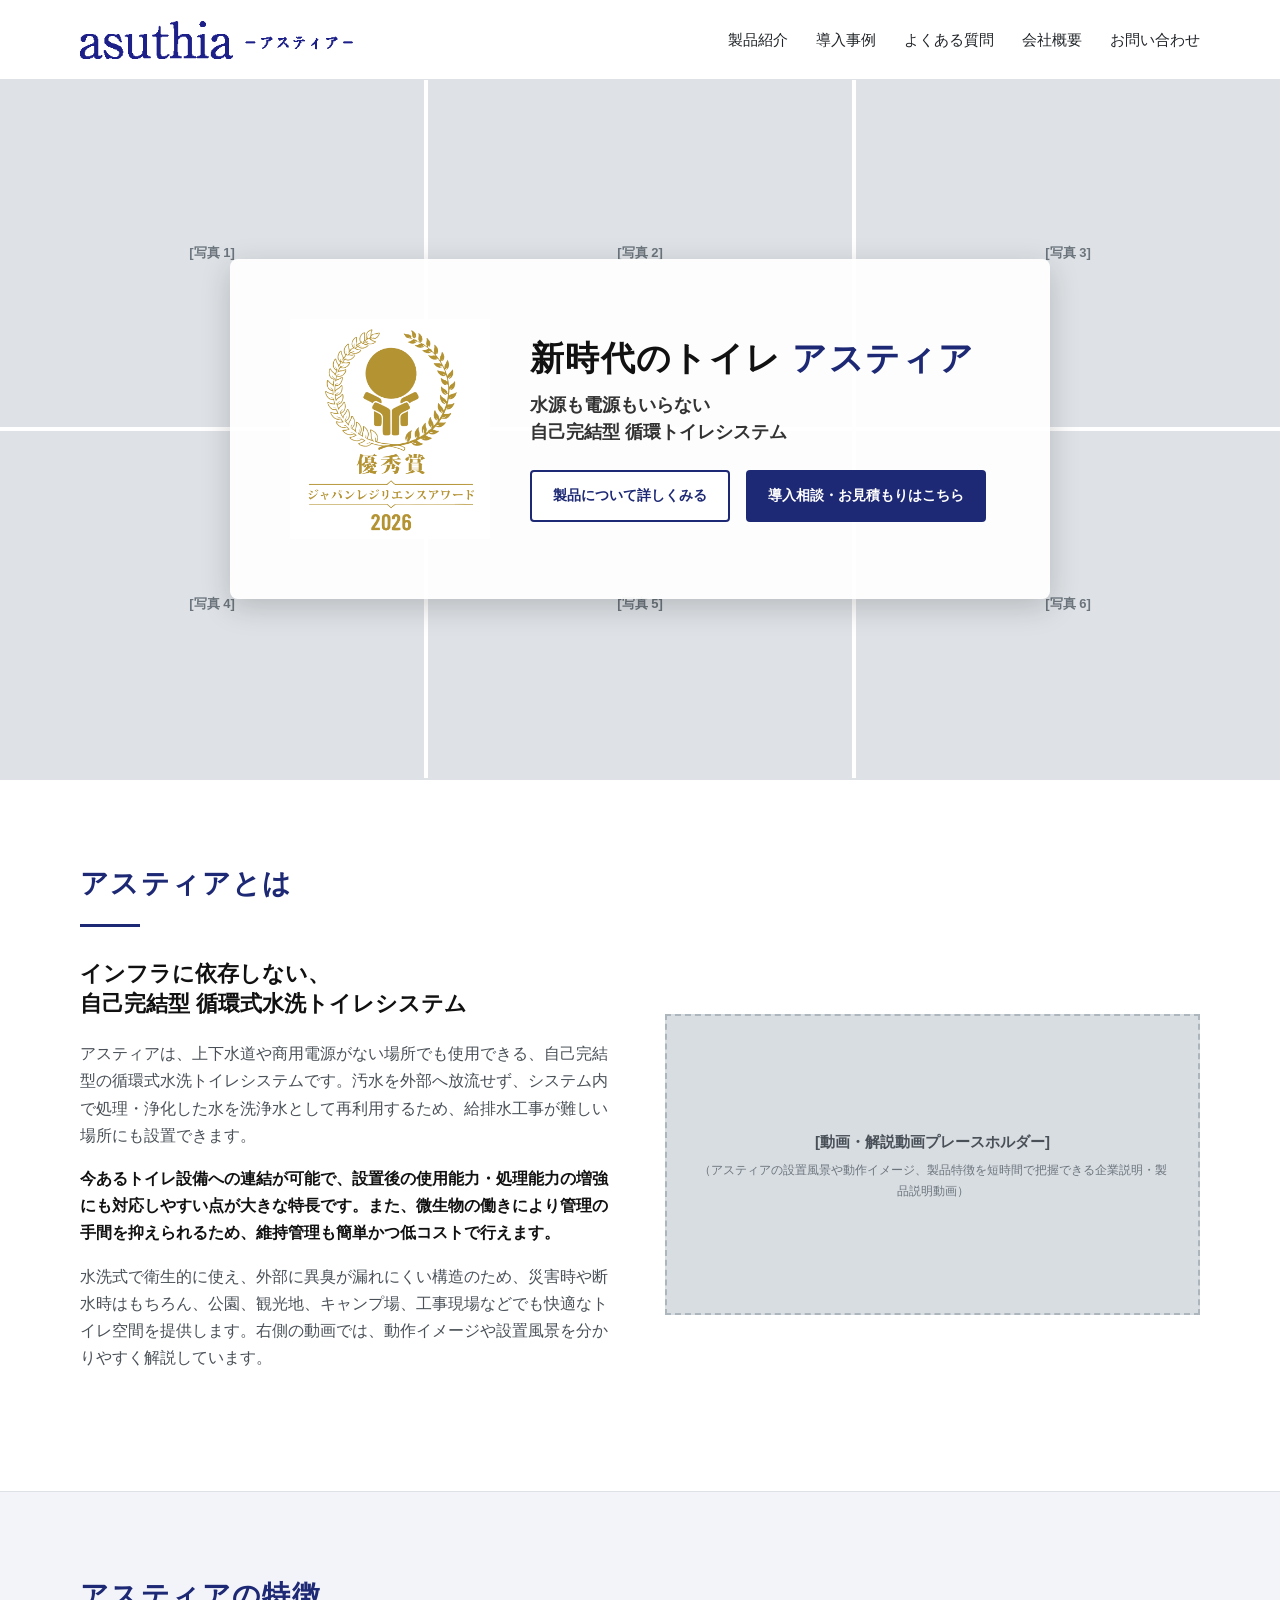
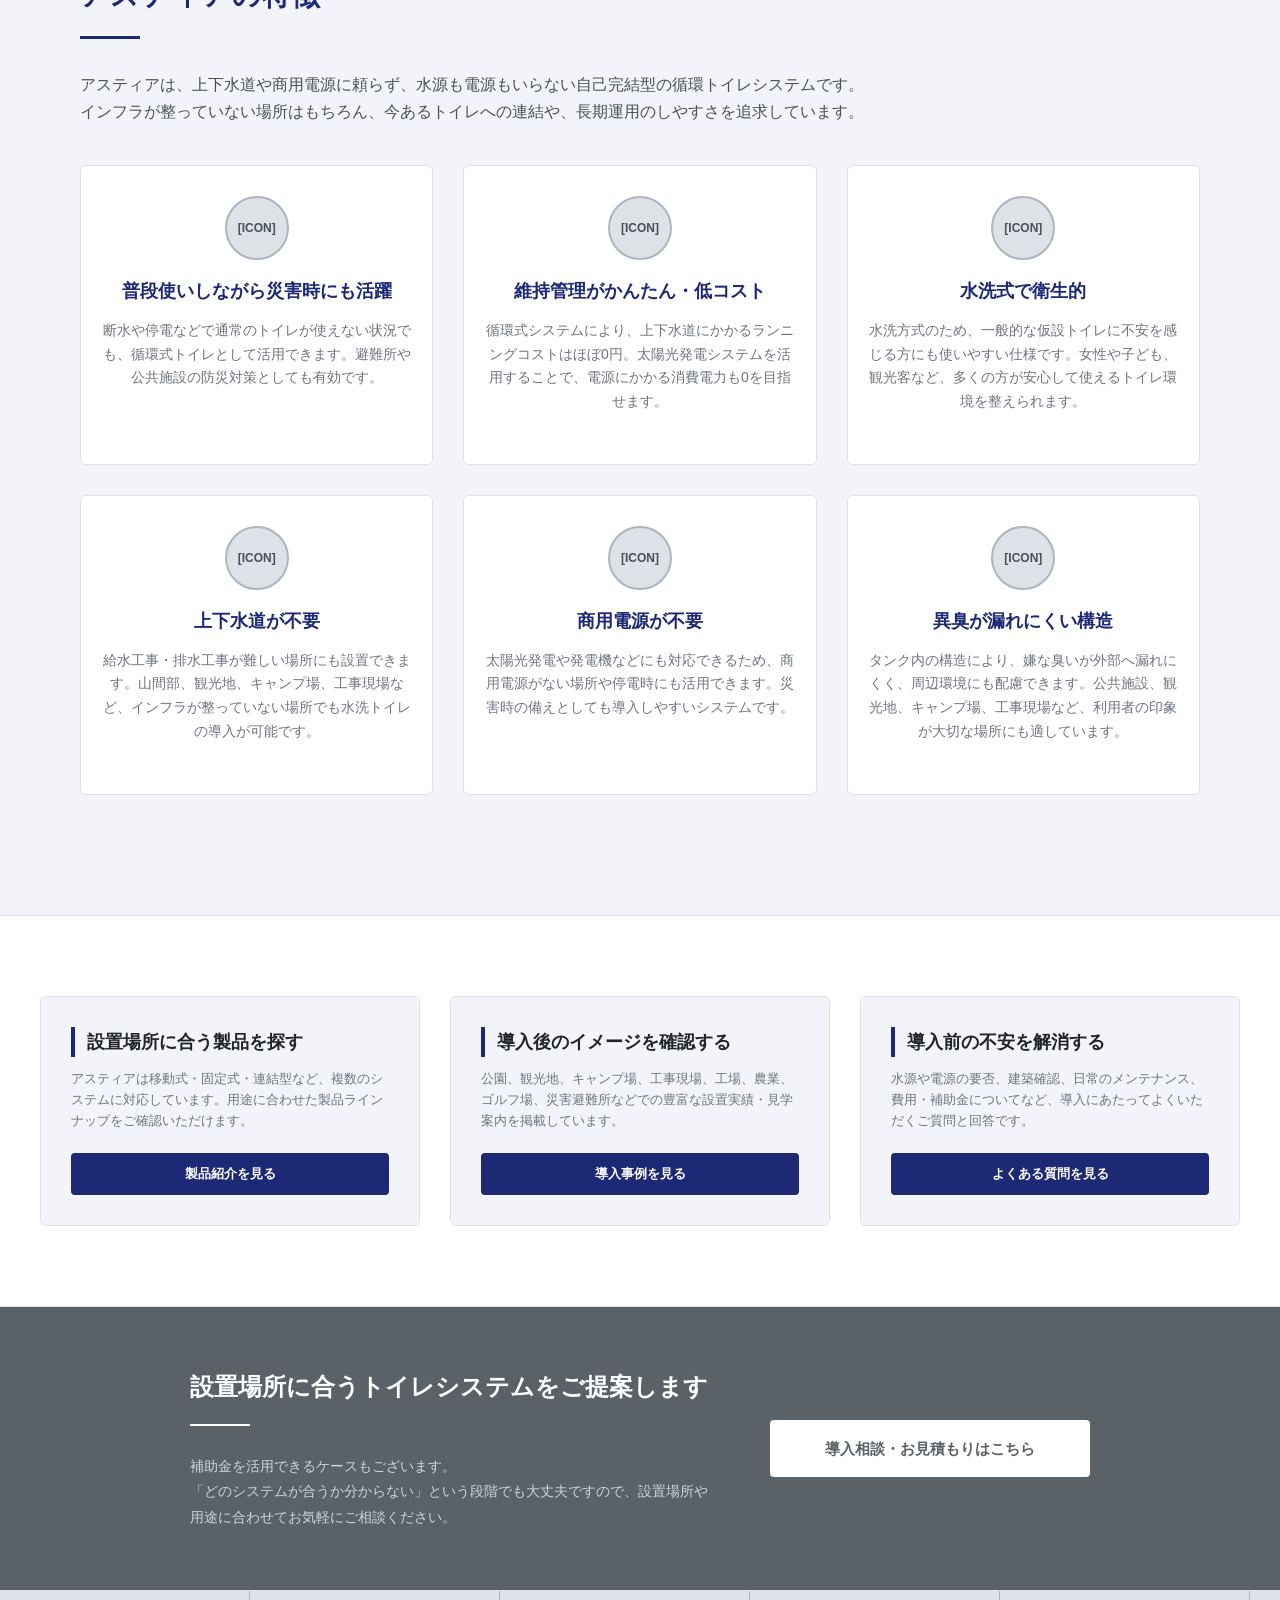
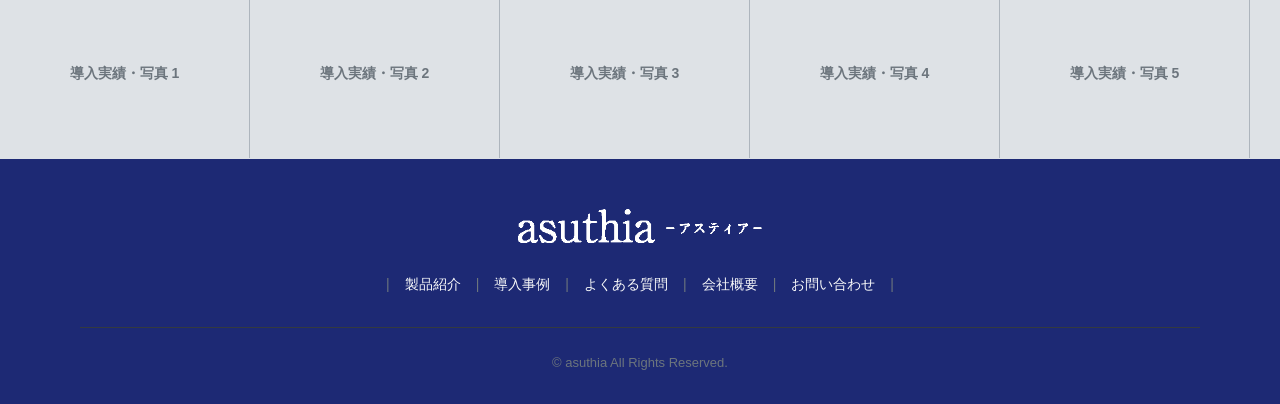
==== commit 293206c5: "アスティアの特徴・仕切り線・会社概要等のデザイン及び文章更新" ====
--- a/index.html
+++ b/index.html
@@ -4,7 +4,7 @@
   <meta charset="UTF-8">
   <meta name="viewport" content="width=device-width, initial-scale=1.0">
   <title>ワイヤーフレーム：トップページ | アスティア (ASTIA)</title>
-  <link rel="stylesheet" href="style.css">
+  <link rel="stylesheet" href="style.css?v=2">
 </head>
 <body>
 
@@ -19,7 +19,7 @@
           <li><a href="product.html">製品紹介</a></li>
           <li><a href="cases.html">導入事例</a></li>
           <li><a href="faq.html">よくある質問</a></li>
-          <li><a href="company.html">販売総代理店</a></li>
+          <li><a href="company.html">会社概要</a></li>
           <li><a href="contact.html">お問い合わせ</a></li>
         </ul>
       </nav>
@@ -52,7 +52,7 @@
             <!-- 右カラム：キャッチコピーとボタン -->
             <div style="flex: 1; max-width: 480px;">
               <h1 style="font-size: 34px; font-weight: 800; color: #111; line-height: 1.3; margin: 0 0 12px 0; letter-spacing: 0.04em; white-space: nowrap;">
-                <span style="color: var(--color-primary);">新時代</span>のトイレ アスティア
+                新時代のトイレ <span style="color: var(--color-primary);">アスティア</span>
               </h1>
               <p style="font-size: 18px; font-weight: 700; color: #333; line-height: 1.5; margin: 0 0 24px 0;">
                 水源も電源もいらない<br>
@@ -82,7 +82,7 @@
             <p style="color: #495057; margin-bottom: 16px; line-height: 1.7;">
               アスティアは、上下水道や商用電源がない場所でも使用できる、自己完結型の循環式水洗トイレシステムです。汚水を外部へ放流せず、システム内で処理・浄化した水を洗浄水として再利用するため、給排水工事が難しい場所にも設置できます。
             </p>
-            <p style="color: #495057; margin-bottom: 16px; line-height: 1.7;">
+            <p style="color: var(--color-black); margin-bottom: 16px; line-height: 1.7; font-weight: 700;">
               今あるトイレ設備への連結が可能で、設置後の使用能力・処理能力の増強にも対応しやすい点が大きな特長です。また、微生物の働きにより管理の手間を抑えられるため、維持管理も簡単かつ低コストで行えます。
             </p>
             <p style="color: #495057; margin-bottom: 0; line-height: 1.7;">
@@ -108,52 +108,52 @@
           インフラが整っていない場所はもちろん、今あるトイレへの連結や、長期運用のしやすさを追求しています。
         </p>
         <div class="grid-3">
-          <!-- 特徴1: 重要度1 -->
-          <div class="feature-card">
-            <div class="feature-icon-ph">[ICON]</div>
-            <h3 class="card-title">日常利用から災害時まで活躍</h3>
-            <p class="card-text">
-              日常の快適な水洗トイレとして普段使いしながら、断水や停電などで通常のトイレが使えない災害時にも循環システムとしてそのまま機能します。避難所や公共施設の防災対策（BCP対策）としても非常に効果的です。
-            </p>
-          </div>
-          <!-- 特徴2: 重要度2 -->
-          <div class="feature-card">
-            <div class="feature-icon-ph">[ICON]</div>
-            <h3 class="card-title">処理能力・使用能力の増強が容易</h3>
-            <p class="card-text">
-              1時間あたりの利用人数や使用頻度に合わせて最適設計が可能です。他のバイオトイレと異なり、処理設備の拡張・増設が容易で、設置後でも使用能力の増強が簡単にできる点が大きな差別化ポイントです。
-            </p>
-          </div>
-          <!-- 特徴3: 重要度3 -->
-          <div class="feature-card">
-            <div class="feature-icon-ph">[ICON]</div>
-            <h3 class="card-title">維持管理が簡単・低コスト</h3>
-            <p class="card-text">
-              微生物の働きで汚水を分解・浄化するため、通常のバイオトイレより管理の手間や作業負担を大幅に抑えられます。循環システムにより上下水道のランニングコストはほぼ0円で、維持管理が簡単かつ低コストです。
-            </p>
-          </div>
-          <!-- 特徴4: 重要度4 -->
+          <!-- 特徴1: 普段使いしながら災害時にも活躍 -->
+          <div class="feature-card">
+            <div class="feature-icon-ph">[ICON]</div>
+            <h3 class="card-title">普段使いしながら災害時にも活躍</h3>
+            <p class="card-text">
+              断水や停電などで通常のトイレが使えない状況でも、循環式トイレとして活用できます。避難所や公共施設の防災対策としても有効です。
+            </p>
+          </div>
+          <!-- 特徴2: 維持管理がかんたん・低コスト -->
+          <div class="feature-card">
+            <div class="feature-icon-ph">[ICON]</div>
+            <h3 class="card-title">維持管理がかんたん・低コスト</h3>
+            <p class="card-text">
+              循環式システムにより、上下水道にかかるランニングコストはほぼ0円。太陽光発電システムを活用することで、電源にかかる消費電力も0を目指せます。
+            </p>
+          </div>
+          <!-- 特徴3: 水洗式で衛生的 -->
+          <div class="feature-card">
+            <div class="feature-icon-ph">[ICON]</div>
+            <h3 class="card-title">水洗式で衛生的</h3>
+            <p class="card-text">
+              水洗方式のため、一般的な仮設トイレに不安を感じる方にも使いやすい仕様です。女性や子ども、観光客など、多くの方が安心して使えるトイレ環境を整えられます。
+            </p>
+          </div>
+          <!-- 特徴4: 上下水道が不要 -->
           <div class="feature-card">
             <div class="feature-icon-ph">[ICON]</div>
             <h3 class="card-title">上下水道が不要</h3>
             <p class="card-text">
-              給水工事・排水工事が難しい場所にも設置できます。山間部、観光地、キャンプ場、工事現場、農園、ゴルフ場など、インフラが整っていない場所でも快適な水洗トイレ環境を整えられます。
-            </p>
-          </div>
-          <!-- 特徴5: 重要度5 -->
+              給水工事・排水工事が難しい場所にも設置できます。山間部、観光地、キャンプ場、工事現場など、インフラが整っていない場所でも水洗トイレの導入が可能です。
+            </p>
+          </div>
+          <!-- 特徴5: 商用電源が不要 -->
           <div class="feature-card">
             <div class="feature-icon-ph">[ICON]</div>
             <h3 class="card-title">商用電源が不要</h3>
             <p class="card-text">
-              太陽光発電パネルや蓄電池、発電機などにも対応できるため、商用電源がない場所や停電時にも自立稼働が可能です。水源も電源もいらないシステムとしてあらゆる場所に安心を届けます。
-            </p>
-          </div>
-          <!-- 特徴6: 重要度6 -->
-          <div class="feature-card">
-            <div class="feature-icon-ph">[ICON]</div>
-            <h3 class="card-title">今あるトイレにも連結できる</h3>
-            <p class="card-text">
-              新しく設置する移動式や固定式だけでなく、今あるトイレ設備に循環システムのみを連結することができます。水洗式で衛生的かつ異臭が漏れにくい構造で、既存設備を最大限に活かせます。
+              太陽光発電や発電機などにも対応できるため、商用電源がない場所や停電時にも活用できます。災害時の備えとしても導入しやすいシステムです。
+            </p>
+          </div>
+          <!-- 特徴6: 異臭が漏れにくい構造 -->
+          <div class="feature-card">
+            <div class="feature-icon-ph">[ICON]</div>
+            <h3 class="card-title">異臭が漏れにくい構造</h3>
+            <p class="card-text">
+              タンク内の構造により、嫌な臭いが外部へ漏れにくく、周辺環境にも配慮できます。公共施設、観光地、キャンプ場、工事現場など、利用者の印象が大切な場所にも適しています。
             </p>
           </div>
         </div>
@@ -259,7 +259,7 @@
           <span>|</span>
           <a href="faq.html" style="color: #f8f9fa;">よくある質問</a>
           <span>|</span>
-          <a href="company.html" style="color: #f8f9fa;">販売総代理店</a>
+          <a href="company.html" style="color: #f8f9fa;">会社概要</a>
           <span>|</span>
           <a href="contact.html" style="color: #f8f9fa;">お問い合わせ</a>
           <span>|</span>
--- a/style.css
+++ b/style.css
@@ -10,16 +10,16 @@
 :root {
   --color-white: #ffffff;
   --color-bg-light: var(--color-primary-light);
-  --color-bg-gray: #e1f0ff;
+  --color-bg-gray: #e8ebf5;
   --color-border: #dee2e6;
   --color-border-dark: #adb5bd;
   --color-text-main: #212529;
   --color-text-muted: #6c757d;
   --color-black: #111111;
-  --color-primary: #1e90ff; /* アスティア ブランドメインカラー（ドジャーブルー） */
-  --color-primary-dark: #006ee6; /* ホバーや濃いめの装飾用の濃い青 */
-  --color-primary-light: #f0f7ff;
-  --color-accent: #007fff;
+  --color-primary: #1d2974; /* アスティア ブランドメインカラー（ネイビー） */
+  --color-primary-dark: #121a4a; /* ホバーや濃いめの装飾用の濃いネイビー */
+  --color-primary-light: #f3f4fa; /* 薄いネイビー背景 */
+  --color-accent: #2b3da8;
   
   --font-family-main: -apple-system, BlinkMacSystemFont, "Helvetica Neue", "Segoe UI", "Hiragino Kaku Gothic ProN", "Hiragino Sans", "Meiryo", sans-serif;
   --max-width-container: 1200px;
@@ -344,7 +344,7 @@
   letter-spacing: 0.05em;
   position: relative;
   padding-bottom: 16px;
-  color: #1d2974; /* セクション見出しの色をネイビーに変更 */
+  color: var(--color-primary); /* セクション見出しの色をメインカラーに変更 */
 }
 
 .section-title::after {
@@ -352,7 +352,7 @@
   display: block;
   width: 60px;
   height: 3px;
-  background-color: #1d2974; /* アンダーラインの色をH2と同じネイビーに変更 */
+  background-color: var(--color-primary); /* アンダーラインの色をメインカラーに変更 */
   margin: 16px 0 0; /* アンダーラインを左寄せに調整・アスティアブルー反映 */
 }
 
@@ -370,9 +370,9 @@
 }
 
 .page-header {
-  background-color: #63a7e9; /* 指定の淡い青に変更 */
+  background-color: #7781b9; /* 指定のくすみブルーに変更 */
   padding: 90px 0; /* 高さをさらに1.5倍に拡張（60px -> 90px） */
-  border-bottom: 1px solid #4a8dc9; /* 背景に合わせた境界線 */
+  border-bottom: 1px solid #5d669c; /* 背景に合わせた境界線 */
 }
 
 .page-title {
@@ -1034,13 +1034,3 @@
   width: auto;
   margin: 0 auto;
 }
-
-/* --- 製品紹介ページ専用スタイル --- */
-.page-product .section-title {
-  color: var(--color-black); /* 見出し色をブラックに変更 */
-}
-.page-product .section-title::after {
-  background-color: var(--color-primary); /* 下線部をメインカラー（青）に変更 */
-}
-
-
